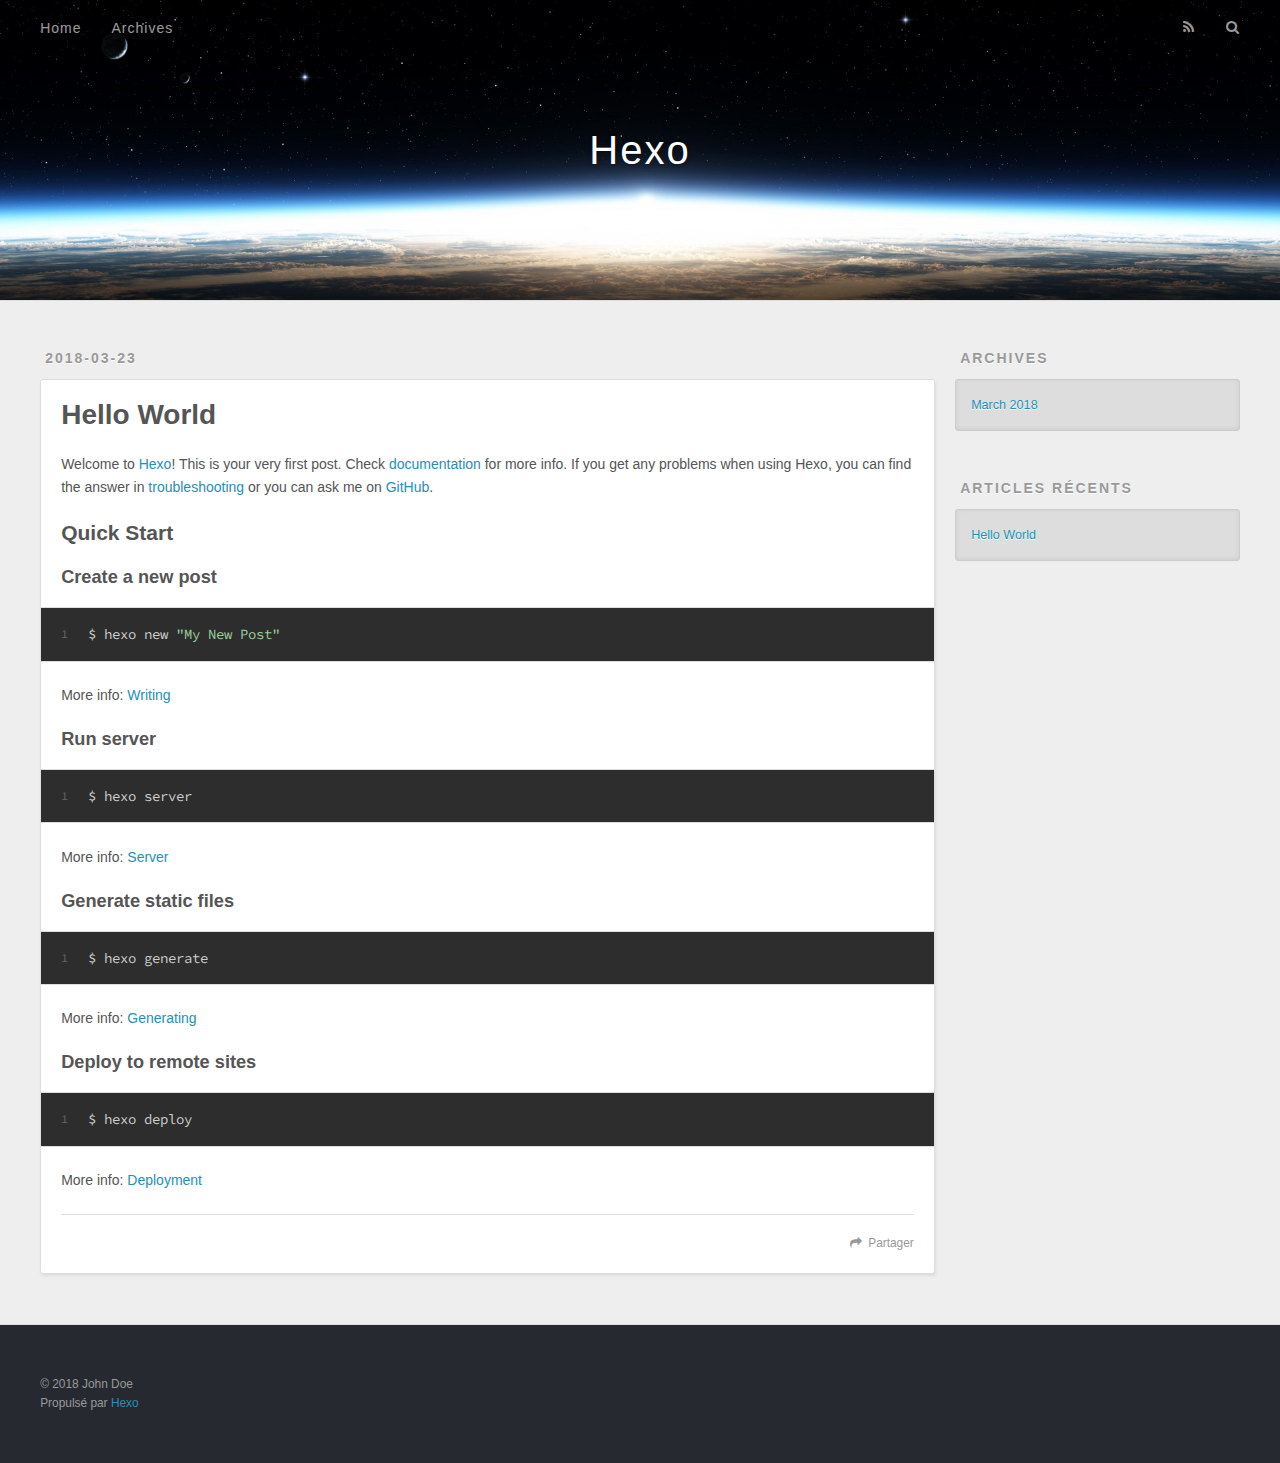
==== index.html @ bfdf72af "Site updated: 2018-03-23 16:12:33" ====
<!DOCTYPE html>
<html>
<head>
  <meta charset="utf-8">
  

  
  <title>Hexo</title>
  <meta name="viewport" content="width=device-width, initial-scale=1, maximum-scale=1">
  <meta property="og:type" content="website">
<meta property="og:title" content="Hexo">
<meta property="og:url" content="http://yoursite.com/index.html">
<meta property="og:site_name" content="Hexo">
<meta name="twitter:card" content="summary">
<meta name="twitter:title" content="Hexo">
  
    <link rel="alternate" href="/atom.xml" title="Hexo" type="application/atom+xml">
  
  
    <link rel="icon" href="/favicon.png">
  
  
    <link href="//fonts.googleapis.com/css?family=Source+Code+Pro" rel="stylesheet" type="text/css">
  
  <link rel="stylesheet" href="/css/style.css">
</head>

<body>
  <div id="container">
    <div id="wrap">
      <header id="header">
  <div id="banner"></div>
  <div id="header-outer" class="outer">
    <div id="header-title" class="inner">
      <h1 id="logo-wrap">
        <a href="/" id="logo">Hexo</a>
      </h1>
      
    </div>
    <div id="header-inner" class="inner">
      <nav id="main-nav">
        <a id="main-nav-toggle" class="nav-icon"></a>
        
          <a class="main-nav-link" href="/">Home</a>
        
          <a class="main-nav-link" href="/archives">Archives</a>
        
      </nav>
      <nav id="sub-nav">
        
          <a id="nav-rss-link" class="nav-icon" href="/atom.xml" title="Flux RSS"></a>
        
        <a id="nav-search-btn" class="nav-icon" title="Rechercher"></a>
      </nav>
      <div id="search-form-wrap">
        <form action="//google.com/search" method="get" accept-charset="UTF-8" class="search-form"><input type="search" name="q" class="search-form-input" placeholder="Search"><button type="submit" class="search-form-submit">&#xF002;</button><input type="hidden" name="sitesearch" value="http://yoursite.com"></form>
      </div>
    </div>
  </div>
</header>
      <div class="outer">
        <section id="main">
  
    <article id="post-hello-world" class="article article-type-post" itemscope itemprop="blogPost">
  <div class="article-meta">
    <a href="/2018/03/23/hello-world/" class="article-date">
  <time datetime="2018-03-23T07:49:27.634Z" itemprop="datePublished">2018-03-23</time>
</a>
    
  </div>
  <div class="article-inner">
    
    
      <header class="article-header">
        
  
    <h1 itemprop="name">
      <a class="article-title" href="/2018/03/23/hello-world/">Hello World</a>
    </h1>
  

      </header>
    
    <div class="article-entry" itemprop="articleBody">
      
        <p>Welcome to <a href="https://hexo.io/" target="_blank" rel="noopener">Hexo</a>! This is your very first post. Check <a href="https://hexo.io/docs/" target="_blank" rel="noopener">documentation</a> for more info. If you get any problems when using Hexo, you can find the answer in <a href="https://hexo.io/docs/troubleshooting.html" target="_blank" rel="noopener">troubleshooting</a> or you can ask me on <a href="https://github.com/hexojs/hexo/issues" target="_blank" rel="noopener">GitHub</a>.</p>
<h2 id="Quick-Start"><a href="#Quick-Start" class="headerlink" title="Quick Start"></a>Quick Start</h2><h3 id="Create-a-new-post"><a href="#Create-a-new-post" class="headerlink" title="Create a new post"></a>Create a new post</h3><figure class="highlight bash"><table><tr><td class="gutter"><pre><span class="line">1</span><br></pre></td><td class="code"><pre><span class="line">$ hexo new <span class="string">"My New Post"</span></span><br></pre></td></tr></table></figure>
<p>More info: <a href="https://hexo.io/docs/writing.html" target="_blank" rel="noopener">Writing</a></p>
<h3 id="Run-server"><a href="#Run-server" class="headerlink" title="Run server"></a>Run server</h3><figure class="highlight bash"><table><tr><td class="gutter"><pre><span class="line">1</span><br></pre></td><td class="code"><pre><span class="line">$ hexo server</span><br></pre></td></tr></table></figure>
<p>More info: <a href="https://hexo.io/docs/server.html" target="_blank" rel="noopener">Server</a></p>
<h3 id="Generate-static-files"><a href="#Generate-static-files" class="headerlink" title="Generate static files"></a>Generate static files</h3><figure class="highlight bash"><table><tr><td class="gutter"><pre><span class="line">1</span><br></pre></td><td class="code"><pre><span class="line">$ hexo generate</span><br></pre></td></tr></table></figure>
<p>More info: <a href="https://hexo.io/docs/generating.html" target="_blank" rel="noopener">Generating</a></p>
<h3 id="Deploy-to-remote-sites"><a href="#Deploy-to-remote-sites" class="headerlink" title="Deploy to remote sites"></a>Deploy to remote sites</h3><figure class="highlight bash"><table><tr><td class="gutter"><pre><span class="line">1</span><br></pre></td><td class="code"><pre><span class="line">$ hexo deploy</span><br></pre></td></tr></table></figure>
<p>More info: <a href="https://hexo.io/docs/deployment.html" target="_blank" rel="noopener">Deployment</a></p>

      
    </div>
    <footer class="article-footer">
      <a data-url="http://yoursite.com/2018/03/23/hello-world/" data-id="cjf3o3ygw00005y9beo8ri7rg" class="article-share-link">Partager</a>
      
      
    </footer>
  </div>
  
</article>


  


</section>
        
          <aside id="sidebar">
  
    

  
    

  
    
  
    
  <div class="widget-wrap">
    <h3 class="widget-title">Archives</h3>
    <div class="widget">
      <ul class="archive-list"><li class="archive-list-item"><a class="archive-list-link" href="/archives/2018/03/">March 2018</a></li></ul>
    </div>
  </div>


  
    
  <div class="widget-wrap">
    <h3 class="widget-title">Articles récents</h3>
    <div class="widget">
      <ul>
        
          <li>
            <a href="/2018/03/23/hello-world/">Hello World</a>
          </li>
        
      </ul>
    </div>
  </div>

  
</aside>
        
      </div>
      <footer id="footer">
  
  <div class="outer">
    <div id="footer-info" class="inner">
      &copy; 2018 John Doe<br>
      Propulsé par <a href="http://hexo.io/" target="_blank">Hexo</a>
    </div>
  </div>
</footer>
    </div>
    <nav id="mobile-nav">
  
    <a href="/" class="mobile-nav-link">Home</a>
  
    <a href="/archives" class="mobile-nav-link">Archives</a>
  
</nav>
    

<script src="//ajax.googleapis.com/ajax/libs/jquery/2.0.3/jquery.min.js"></script>


  <link rel="stylesheet" href="/fancybox/jquery.fancybox.css">
  <script src="/fancybox/jquery.fancybox.pack.js"></script>


<script src="/js/script.js"></script>



  </div>
</body>
</html>
---- css/style.css ----
body {
  width: 100%;
}
body:before,
body:after {
  content: "";
  display: table;
}
body:after {
  clear: both;
}
html,
body,
div,
span,
applet,
object,
iframe,
h1,
h2,
h3,
h4,
h5,
h6,
p,
blockquote,
pre,
a,
abbr,
acronym,
address,
big,
cite,
code,
del,
dfn,
em,
img,
ins,
kbd,
q,
s,
samp,
small,
strike,
strong,
sub,
sup,
tt,
var,
dl,
dt,
dd,
ol,
ul,
li,
fieldset,
form,
label,
legend,
table,
caption,
tbody,
tfoot,
thead,
tr,
th,
td {
  margin: 0;
  padding: 0;
  border: 0;
  outline: 0;
  font-weight: inherit;
  font-style: inherit;
  font-family: inherit;
  font-size: 100%;
  vertical-align: baseline;
}
body {
  line-height: 1;
  color: #000;
  background: #fff;
}
ol,
ul {
  list-style: none;
}
table {
  border-collapse: separate;
  border-spacing: 0;
  vertical-align: middle;
}
caption,
th,
td {
  text-align: left;
  font-weight: normal;
  vertical-align: middle;
}
a img {
  border: none;
}
input,
button {
  margin: 0;
  padding: 0;
}
input::-moz-focus-inner,
button::-moz-focus-inner {
  border: 0;
  padding: 0;
}
@font-face {
  font-family: FontAwesome;
  font-style: normal;
  font-weight: normal;
  src: url("fonts/fontawesome-webfont.eot?v=#4.0.3");
  src: url("fonts/fontawesome-webfont.eot?#iefix&v=#4.0.3") format("embedded-opentype"), url("fonts/fontawesome-webfont.woff?v=#4.0.3") format("woff"), url("fonts/fontawesome-webfont.ttf?v=#4.0.3") format("truetype"), url("fonts/fontawesome-webfont.svg#fontawesomeregular?v=#4.0.3") format("svg");
}
html,
body,
#container {
  height: 100%;
}
body {
  background: #eee;
  font: 14px -apple-system, BlinkMacSystemFont, "Segoe UI", "Roboto", "Oxygen", "Ubuntu", "Cantarell", "Fira Sans", "Droid Sans", "Helvetica Neue", sans-serif;
  -webkit-text-size-adjust: 100%;
}
.outer {
  max-width: 1220px;
  margin: 0 auto;
  padding: 0 20px;
}
.outer:before,
.outer:after {
  content: "";
  display: table;
}
.outer:after {
  clear: both;
}
.inner {
  display: inline;
  float: left;
  width: 98.33333333333333%;
  margin: 0 0.833333333333333%;
}
.left,
.alignleft {
  float: left;
}
.right,
.alignright {
  float: right;
}
.clear {
  clear: both;
}
#container {
  position: relative;
}
.mobile-nav-on {
  overflow: hidden;
}
#wrap {
  height: 100%;
  width: 100%;
  position: absolute;
  top: 0;
  left: 0;
  -webkit-transition: 0.2s ease-out;
  -moz-transition: 0.2s ease-out;
  -ms-transition: 0.2s ease-out;
  transition: 0.2s ease-out;
  z-index: 1;
  background: #eee;
}
.mobile-nav-on #wrap {
  left: 280px;
}
@media screen and (min-width: 768px) {
  #main {
    display: inline;
    float: left;
    width: 73.33333333333333%;
    margin: 0 0.833333333333333%;
  }
}
.article-date,
.article-category-link,
.archive-year,
.widget-title {
  text-decoration: none;
  text-transform: uppercase;
  letter-spacing: 2px;
  color: #999;
  margin-bottom: 1em;
  margin-left: 5px;
  line-height: 1em;
  text-shadow: 0 1px #fff;
  font-weight: bold;
}
.article-inner,
.archive-article-inner {
  background: #fff;
  -webkit-box-shadow: 1px 2px 3px #ddd;
  box-shadow: 1px 2px 3px #ddd;
  border: 1px solid #ddd;
  border-radius: 3px;
}
.article-entry h1,
.widget h1 {
  font-size: 2em;
}
.article-entry h2,
.widget h2 {
  font-size: 1.5em;
}
.article-entry h3,
.widget h3 {
  font-size: 1.3em;
}
.article-entry h4,
.widget h4 {
  font-size: 1.2em;
}
.article-entry h5,
.widget h5 {
  font-size: 1em;
}
.article-entry h6,
.widget h6 {
  font-size: 1em;
  color: #999;
}
.article-entry hr,
.widget hr {
  border: 1px dashed #ddd;
}
.article-entry strong,
.widget strong {
  font-weight: bold;
}
.article-entry em,
.widget em,
.article-entry cite,
.widget cite {
  font-style: italic;
}
.article-entry sup,
.widget sup,
.article-entry sub,
.widget sub {
  font-size: 0.75em;
  line-height: 0;
  position: relative;
  vertical-align: baseline;
}
.article-entry sup,
.widget sup {
  top: -0.5em;
}
.article-entry sub,
.widget sub {
  bottom: -0.2em;
}
.article-entry small,
.widget small {
  font-size: 0.85em;
}
.article-entry acronym,
.widget acronym,
.article-entry abbr,
.widget abbr {
  border-bottom: 1px dotted;
}
.article-entry ul,
.widget ul,
.article-entry ol,
.widget ol,
.article-entry dl,
.widget dl {
  margin: 0 20px;
  line-height: 1.6em;
}
.article-entry ul ul,
.widget ul ul,
.article-entry ol ul,
.widget ol ul,
.article-entry ul ol,
.widget ul ol,
.article-entry ol ol,
.widget ol ol {
  margin-top: 0;
  margin-bottom: 0;
}
.article-entry ul,
.widget ul {
  list-style: disc;
}
.article-entry ol,
.widget ol {
  list-style: decimal;
}
.article-entry dt,
.widget dt {
  font-weight: bold;
}
#header {
  height: 300px;
  position: relative;
  border-bottom: 1px solid #ddd;
}
#header:before,
#header:after {
  content: "";
  position: absolute;
  left: 0;
  right: 0;
  height: 40px;
}
#header:before {
  top: 0;
  background: -webkit-linear-gradient(rgba(0,0,0,0.2), transparent);
  background: -moz-linear-gradient(rgba(0,0,0,0.2), transparent);
  background: -ms-linear-gradient(rgba(0,0,0,0.2), transparent);
  background: linear-gradient(rgba(0,0,0,0.2), transparent);
}
#header:after {
  bottom: 0;
  background: -webkit-linear-gradient(transparent, rgba(0,0,0,0.2));
  background: -moz-linear-gradient(transparent, rgba(0,0,0,0.2));
  background: -ms-linear-gradient(transparent, rgba(0,0,0,0.2));
  background: linear-gradient(transparent, rgba(0,0,0,0.2));
}
#header-outer {
  height: 100%;
  position: relative;
}
#header-inner {
  position: relative;
  overflow: hidden;
}
#banner {
  position: absolute;
  top: 0;
  left: 0;
  width: 100%;
  height: 100%;
  background: url("images/banner.jpg") center #000;
  -webkit-background-size: cover;
  -moz-background-size: cover;
  background-size: cover;
  z-index: -1;
}
#header-title {
  text-align: center;
  height: 40px;
  position: absolute;
  top: 50%;
  left: 0;
  margin-top: -20px;
}
#logo,
#subtitle {
  text-decoration: none;
  color: #fff;
  font-weight: 300;
  text-shadow: 0 1px 4px rgba(0,0,0,0.3);
}
#logo {
  font-size: 40px;
  line-height: 40px;
  letter-spacing: 2px;
}
#subtitle {
  font-size: 16px;
  line-height: 16px;
  letter-spacing: 1px;
}
#subtitle-wrap {
  margin-top: 16px;
}
#main-nav {
  float: left;
  margin-left: -15px;
}
.nav-icon,
.main-nav-link {
  float: left;
  color: #fff;
  opacity: 0.6;
  text-decoration: none;
  text-shadow: 0 1px rgba(0,0,0,0.2);
  -webkit-transition: opacity 0.2s;
  -moz-transition: opacity 0.2s;
  -ms-transition: opacity 0.2s;
  transition: opacity 0.2s;
  display: block;
  padding: 20px 15px;
}
.nav-icon:hover,
.main-nav-link:hover {
  opacity: 1;
}
.nav-icon {
  font-family: FontAwesome;
  text-align: center;
  font-size: 14px;
  width: 14px;
  height: 14px;
  padding: 20px 15px;
  position: relative;
  cursor: pointer;
}
.main-nav-link {
  font-weight: 300;
  letter-spacing: 1px;
}
@media screen and (max-width: 479px) {
  .main-nav-link {
    display: none;
  }
}
#main-nav-toggle {
  display: none;
}
#main-nav-toggle:before {
  content: "\f0c9";
}
@media screen and (max-width: 479px) {
  #main-nav-toggle {
    display: block;
  }
}
#sub-nav {
  float: right;
  margin-right: -15px;
}
#nav-rss-link:before {
  content: "\f09e";
}
#nav-search-btn:before {
  content: "\f002";
}
#search-form-wrap {
  position: absolute;
  top: 15px;
  width: 150px;
  height: 30px;
  right: -150px;
  opacity: 0;
  -webkit-transition: 0.2s ease-out;
  -moz-transition: 0.2s ease-out;
  -ms-transition: 0.2s ease-out;
  transition: 0.2s ease-out;
}
#search-form-wrap.on {
  opacity: 1;
  right: 0;
}
@media screen and (max-width: 479px) {
  #search-form-wrap {
    width: 100%;
    right: -100%;
  }
}
.search-form {
  position: absolute;
  top: 0;
  left: 0;
  right: 0;
  background: #fff;
  padding: 5px 15px;
  border-radius: 15px;
  -webkit-box-shadow: 0 0 10px rgba(0,0,0,0.3);
  box-shadow: 0 0 10px rgba(0,0,0,0.3);
}
.search-form-input {
  border: none;
  background: none;
  color: #555;
  width: 100%;
  font: 13px -apple-system, BlinkMacSystemFont, "Segoe UI", "Roboto", "Oxygen", "Ubuntu", "Cantarell", "Fira Sans", "Droid Sans", "Helvetica Neue", sans-serif;
  outline: none;
}
.search-form-input::-webkit-search-results-decoration,
.search-form-input::-webkit-search-cancel-button {
  -webkit-appearance: none;
}
.search-form-submit {
  position: absolute;
  top: 50%;
  right: 10px;
  margin-top: -7px;
  font: 13px FontAwesome;
  border: none;
  background: none;
  color: #bbb;
  cursor: pointer;
}
.search-form-submit:hover,
.search-form-submit:focus {
  color: #777;
}
.article {
  margin: 50px 0;
}
.article-inner {
  overflow: hidden;
}
.article-meta:before,
.article-meta:after {
  content: "";
  display: table;
}
.article-meta:after {
  clear: both;
}
.article-date {
  float: left;
}
.article-category {
  float: left;
  line-height: 1em;
  color: #ccc;
  text-shadow: 0 1px #fff;
  margin-left: 8px;
}
.article-category:before {
  content: "\2022";
}
.article-category-link {
  margin: 0 12px 1em;
}
.article-header {
  padding: 20px 20px 0;
}
.article-title {
  text-decoration: none;
  font-size: 2em;
  font-weight: bold;
  color: #555;
  line-height: 1.1em;
  -webkit-transition: color 0.2s;
  -moz-transition: color 0.2s;
  -ms-transition: color 0.2s;
  transition: color 0.2s;
}
a.article-title:hover {
  color: #258fb8;
}
.article-entry {
  color: #555;
  padding: 0 20px;
}
.article-entry:before,
.article-entry:after {
  content: "";
  display: table;
}
.article-entry:after {
  clear: both;
}
.article-entry p,
.article-entry table {
  line-height: 1.6em;
  margin: 1.6em 0;
}
.article-entry h1,
.article-entry h2,
.article-entry h3,
.article-entry h4,
.article-entry h5,
.article-entry h6 {
  font-weight: bold;
}
.article-entry h1,
.article-entry h2,
.article-entry h3,
.article-entry h4,
.article-entry h5,
.article-entry h6 {
  line-height: 1.1em;
  margin: 1.1em 0;
}
.article-entry a {
  color: #258fb8;
  text-decoration: none;
}
.article-entry a:hover {
  text-decoration: underline;
}
.article-entry ul,
.article-entry ol,
.article-entry dl {
  margin-top: 1.6em;
  margin-bottom: 1.6em;
}
.article-entry img,
.article-entry video {
  max-width: 100%;
  height: auto;
  display: block;
  margin: auto;
}
.article-entry iframe {
  border: none;
}
.article-entry table {
  width: 100%;
  border-collapse: collapse;
  border-spacing: 0;
}
.article-entry th {
  font-weight: bold;
  border-bottom: 3px solid #ddd;
  padding-bottom: 0.5em;
}
.article-entry td {
  border-bottom: 1px solid #ddd;
  padding: 10px 0;
}
.article-entry blockquote {
  font-family: Georgia, "Times New Roman", serif;
  font-size: 1.4em;
  margin: 1.6em 20px;
  text-align: center;
}
.article-entry blockquote footer {
  font-size: 14px;
  margin: 1.6em 0;
  font-family: -apple-system, BlinkMacSystemFont, "Segoe UI", "Roboto", "Oxygen", "Ubuntu", "Cantarell", "Fira Sans", "Droid Sans", "Helvetica Neue", sans-serif;
}
.article-entry blockquote footer cite:before {
  content: "—";
  padding: 0 0.5em;
}
.article-entry .pullquote {
  text-align: left;
  width: 45%;
  margin: 0;
}
.article-entry .pullquote.left {
  margin-left: 0.5em;
  margin-right: 1em;
}
.article-entry .pullquote.right {
  margin-right: 0.5em;
  margin-left: 1em;
}
.article-entry .caption {
  color: #999;
  display: block;
  font-size: 0.9em;
  margin-top: 0.5em;
  position: relative;
  text-align: center;
}
.article-entry .video-container {
  position: relative;
  padding-top: 56.25%;
  height: 0;
  overflow: hidden;
}
.article-entry .video-container iframe,
.article-entry .video-container object,
.article-entry .video-container embed {
  position: absolute;
  top: 0;
  left: 0;
  width: 100%;
  height: 100%;
  margin-top: 0;
}
.article-more-link a {
  display: inline-block;
  line-height: 1em;
  padding: 6px 15px;
  border-radius: 15px;
  background: #eee;
  color: #999;
  text-shadow: 0 1px #fff;
  text-decoration: none;
}
.article-more-link a:hover {
  background: #258fb8;
  color: #fff;
  text-decoration: none;
  text-shadow: 0 1px #1e7293;
}
.article-footer {
  font-size: 0.85em;
  line-height: 1.6em;
  border-top: 1px solid #ddd;
  padding-top: 1.6em;
  margin: 0 20px 20px;
}
.article-footer:before,
.article-footer:after {
  content: "";
  display: table;
}
.article-footer:after {
  clear: both;
}
.article-footer a {
  color: #999;
  text-decoration: none;
}
.article-footer a:hover {
  color: #555;
}
.article-tag-list-item {
  float: left;
  margin-right: 10px;
}
.article-tag-list-link:before {
  content: "#";
}
.article-comment-link {
  float: right;
}
.article-comment-link:before {
  content: "\f075";
  font-family: FontAwesome;
  padding-right: 8px;
}
.article-share-link {
  cursor: pointer;
  float: right;
  margin-left: 20px;
}
.article-share-link:before {
  content: "\f064";
  font-family: FontAwesome;
  padding-right: 6px;
}
#article-nav {
  position: relative;
}
#article-nav:before,
#article-nav:after {
  content: "";
  display: table;
}
#article-nav:after {
  clear: both;
}
@media screen and (min-width: 768px) {
  #article-nav {
    margin: 50px 0;
  }
  #article-nav:before {
    width: 8px;
    height: 8px;
    position: absolute;
    top: 50%;
    left: 50%;
    margin-top: -4px;
    margin-left: -4px;
    content: "";
    border-radius: 50%;
    background: #ddd;
    -webkit-box-shadow: 0 1px 2px #fff;
    box-shadow: 0 1px 2px #fff;
  }
}
.article-nav-link-wrap {
  text-decoration: none;
  text-shadow: 0 1px #fff;
  color: #999;
  -webkit-box-sizing: border-box;
  -moz-box-sizing: border-box;
  box-sizing: border-box;
  margin-top: 50px;
  text-align: center;
  display: block;
}
.article-nav-link-wrap:hover {
  color: #555;
}
@media screen and (min-width: 768px) {
  .article-nav-link-wrap {
    width: 50%;
    margin-top: 0;
  }
}
@media screen and (min-width: 768px) {
  #article-nav-newer {
    float: left;
    text-align: right;
    padding-right: 20px;
  }
}
@media screen and (min-width: 768px) {
  #article-nav-older {
    float: right;
    text-align: left;
    padding-left: 20px;
  }
}
.article-nav-caption {
  text-transform: uppercase;
  letter-spacing: 2px;
  color: #ddd;
  line-height: 1em;
  font-weight: bold;
}
#article-nav-newer .article-nav-caption {
  margin-right: -2px;
}
.article-nav-title {
  font-size: 0.85em;
  line-height: 1.6em;
  margin-top: 0.5em;
}
.article-share-box {
  position: absolute;
  display: none;
  background: #fff;
  -webkit-box-shadow: 1px 2px 10px rgba(0,0,0,0.2);
  box-shadow: 1px 2px 10px rgba(0,0,0,0.2);
  border-radius: 3px;
  margin-left: -145px;
  overflow: hidden;
  z-index: 1;
}
.article-share-box.on {
  display: block;
}
.article-share-input {
  width: 100%;
  background: none;
  -webkit-box-sizing: border-box;
  -moz-box-sizing: border-box;
  box-sizing: border-box;
  font: 14px -apple-system, BlinkMacSystemFont, "Segoe UI", "Roboto", "Oxygen", "Ubuntu", "Cantarell", "Fira Sans", "Droid Sans", "Helvetica Neue", sans-serif;
  padding: 0 15px;
  color: #555;
  outline: none;
  border: 1px solid #ddd;
  border-radius: 3px 3px 0 0;
  height: 36px;
  line-height: 36px;
}
.article-share-links {
  background: #eee;
}
.article-share-links:before,
.article-share-links:after {
  content: "";
  display: table;
}
.article-share-links:after {
  clear: both;
}
.article-share-twitter,
.article-share-facebook,
.article-share-pinterest,
.article-share-google {
  width: 50px;
  height: 36px;
  display: block;
  float: left;
  position: relative;
  color: #999;
  text-shadow: 0 1px #fff;
}
.article-share-twitter:before,
.article-share-facebook:before,
.article-share-pinterest:before,
.article-share-google:before {
  font-size: 20px;
  font-family: FontAwesome;
  width: 20px;
  height: 20px;
  position: absolute;
  top: 50%;
  left: 50%;
  margin-top: -10px;
  margin-left: -10px;
  text-align: center;
}
.article-share-twitter:hover,
.article-share-facebook:hover,
.article-share-pinterest:hover,
.article-share-google:hover {
  color: #fff;
}
.article-share-twitter:before {
  content: "\f099";
}
.article-share-twitter:hover {
  background: #00aced;
  text-shadow: 0 1px #008abe;
}
.article-share-facebook:before {
  content: "\f09a";
}
.article-share-facebook:hover {
  background: #3b5998;
  text-shadow: 0 1px #2f477a;
}
.article-share-pinterest:before {
  content: "\f0d2";
}
.article-share-pinterest:hover {
  background: #cb2027;
  text-shadow: 0 1px #a21a1f;
}
.article-share-google:before {
  content: "\f0d5";
}
.article-share-google:hover {
  background: #dd4b39;
  text-shadow: 0 1px #be3221;
}
.article-gallery {
  background: #000;
  position: relative;
}
.article-gallery-photos {
  position: relative;
  overflow: hidden;
}
.article-gallery-img {
  display: none;
  max-width: 100%;
}
.article-gallery-img:first-child {
  display: block;
}
.article-gallery-img.loaded {
  position: absolute;
  display: block;
}
.article-gallery-img img {
  display: block;
  max-width: 100%;
  margin: 0 auto;
}
#comments {
  background: #fff;
  -webkit-box-shadow: 1px 2px 3px #ddd;
  box-shadow: 1px 2px 3px #ddd;
  padding: 20px;
  border: 1px solid #ddd;
  border-radius: 3px;
  margin: 50px 0;
}
#comments a {
  color: #258fb8;
}
.archives-wrap {
  margin: 50px 0;
}
.archives:before,
.archives:after {
  content: "";
  display: table;
}
.archives:after {
  clear: both;
}
.archive-year-wrap {
  margin-bottom: 1em;
}
.archives {
  -webkit-column-gap: 10px;
  -moz-column-gap: 10px;
  column-gap: 10px;
}
@media screen and (min-width: 480px) and (max-width: 767px) {
  .archives {
    -webkit-column-count: 2;
    -moz-column-count: 2;
    column-count: 2;
  }
}
@media screen and (min-width: 768px) {
  .archives {
    -webkit-column-count: 3;
    -moz-column-count: 3;
    column-count: 3;
  }
}
.archive-article {
  -webkit-column-break-inside: avoid;
  page-break-inside: avoid;
  overflow: hidden;
  break-inside: avoid-column;
}
.archive-article-inner {
  padding: 10px;
  margin-bottom: 15px;
}
.archive-article-title {
  text-decoration: none;
  font-weight: bold;
  color: #555;
  -webkit-transition: color 0.2s;
  -moz-transition: color 0.2s;
  -ms-transition: color 0.2s;
  transition: color 0.2s;
  line-height: 1.6em;
}
.archive-article-title:hover {
  color: #258fb8;
}
.archive-article-footer {
  margin-top: 1em;
}
.archive-article-date {
  color: #999;
  text-decoration: none;
  font-size: 0.85em;
  line-height: 1em;
  margin-bottom: 0.5em;
  display: block;
}
#page-nav {
  margin: 50px auto;
  background: #fff;
  -webkit-box-shadow: 1px 2px 3px #ddd;
  box-shadow: 1px 2px 3px #ddd;
  border: 1px solid #ddd;
  border-radius: 3px;
  text-align: center;
  color: #999;
  overflow: hidden;
}
#page-nav:before,
#page-nav:after {
  content: "";
  display: table;
}
#page-nav:after {
  clear: both;
}
#page-nav a,
#page-nav span {
  padding: 10px 20px;
  line-height: 1;
  height: 2ex;
}
#page-nav a {
  color: #999;
  text-decoration: none;
}
#page-nav a:hover {
  background: #999;
  color: #fff;
}
#page-nav .prev {
  float: left;
}
#page-nav .next {
  float: right;
}
#page-nav .page-number {
  display: inline-block;
}
@media screen and (max-width: 479px) {
  #page-nav .page-number {
    display: none;
  }
}
#page-nav .current {
  color: #555;
  font-weight: bold;
}
#page-nav .space {
  color: #ddd;
}
#footer {
  background: #262a30;
  padding: 50px 0;
  border-top: 1px solid #ddd;
  color: #999;
}
#footer a {
  color: #258fb8;
  text-decoration: none;
}
#footer a:hover {
  text-decoration: underline;
}
#footer-info {
  line-height: 1.6em;
  font-size: 0.85em;
}
.article-entry pre,
.article-entry .highlight {
  background: #2d2d2d;
  margin: 0 -20px;
  padding: 15px 20px;
  border-style: solid;
  border-color: #ddd;
  border-width: 1px 0;
  overflow: auto;
  color: #ccc;
  line-height: 22.400000000000002px;
}
.article-entry .highlight .gutter pre,
.article-entry .gist .gist-file .gist-data .line-numbers {
  color: #666;
  font-size: 0.85em;
}
.article-entry pre,
.article-entry code {
  font-family: "Source Code Pro", Consolas, Monaco, Menlo, Consolas, monospace;
}
.article-entry code {
  background: #eee;
  text-shadow: 0 1px #fff;
  padding: 0 0.3em;
}
.article-entry pre code {
  background: none;
  text-shadow: none;
  padding: 0;
}
.article-entry .highlight pre {
  border: none;
  margin: 0;
  padding: 0;
}
.article-entry .highlight table {
  margin: 0;
  width: auto;
}
.article-entry .highlight td {
  border: none;
  padding: 0;
}
.article-entry .highlight figcaption {
  font-size: 0.85em;
  color: #999;
  line-height: 1em;
  margin-bottom: 1em;
}
.article-entry .highlight figcaption:before,
.article-entry .highlight figcaption:after {
  content: "";
  display: table;
}
.article-entry .highlight figcaption:after {
  clear: both;
}
.article-entry .highlight figcaption a {
  float: right;
}
.article-entry .highlight .gutter pre {
  text-align: right;
  padding-right: 20px;
}
.article-entry .highlight .line {
  height: 22.400000000000002px;
}
.article-entry .highlight .line.marked {
  background: #515151;
}
.article-entry .gist {
  margin: 0 -20px;
  border-style: solid;
  border-color: #ddd;
  border-width: 1px 0;
  background: #2d2d2d;
  padding: 15px 20px 15px 0;
}
.article-entry .gist .gist-file {
  border: none;
  font-family: "Source Code Pro", Consolas, Monaco, Menlo, Consolas, monospace;
  margin: 0;
}
.article-entry .gist .gist-file .gist-data {
  background: none;
  border: none;
}
.article-entry .gist .gist-file .gist-data .line-numbers {
  background: none;
  border: none;
  padding: 0 20px 0 0;
}
.article-entry .gist .gist-file .gist-data .line-data {
  padding: 0 !important;
}
.article-entry .gist .gist-file .highlight {
  margin: 0;
  padding: 0;
  border: none;
}
.article-entry .gist .gist-file .gist-meta {
  background: #2d2d2d;
  color: #999;
  font: 0.85em -apple-system, BlinkMacSystemFont, "Segoe UI", "Roboto", "Oxygen", "Ubuntu", "Cantarell", "Fira Sans", "Droid Sans", "Helvetica Neue", sans-serif;
  text-shadow: 0 0;
  padding: 0;
  margin-top: 1em;
  margin-left: 20px;
}
.article-entry .gist .gist-file .gist-meta a {
  color: #258fb8;
  font-weight: normal;
}
.article-entry .gist .gist-file .gist-meta a:hover {
  text-decoration: underline;
}
pre .comment,
pre .title {
  color: #999;
}
pre .variable,
pre .attribute,
pre .tag,
pre .regexp,
pre .ruby .constant,
pre .xml .tag .title,
pre .xml .pi,
pre .xml .doctype,
pre .html .doctype,
pre .css .id,
pre .css .class,
pre .css .pseudo {
  color: #f2777a;
}
pre .number,
pre .preprocessor,
pre .built_in,
pre .literal,
pre .params,
pre .constant {
  color: #f99157;
}
pre .class,
pre .ruby .class .title,
pre .css .rules .attribute {
  color: #9c9;
}
pre .string,
pre .value,
pre .inheritance,
pre .header,
pre .ruby .symbol,
pre .xml .cdata {
  color: #9c9;
}
pre .css .hexcolor {
  color: #6cc;
}
pre .function,
pre .python .decorator,
pre .python .title,
pre .ruby .function .title,
pre .ruby .title .keyword,
pre .perl .sub,
pre .javascript .title,
pre .coffeescript .title {
  color: #69c;
}
pre .keyword,
pre .javascript .function {
  color: #c9c;
}
@media screen and (max-width: 479px) {
  #mobile-nav {
    position: absolute;
    top: 0;
    left: 0;
    width: 280px;
    height: 100%;
    background: #191919;
    border-right: 1px solid #fff;
  }
}
@media screen and (max-width: 479px) {
  .mobile-nav-link {
    display: block;
    color: #999;
    text-decoration: none;
    padding: 15px 20px;
    font-weight: bold;
  }
  .mobile-nav-link:hover {
    color: #fff;
  }
}
@media screen and (min-width: 768px) {
  #sidebar {
    display: inline;
    float: left;
    width: 23.333333333333332%;
    margin: 0 0.833333333333333%;
  }
}
.widget-wrap {
  margin: 50px 0;
}
.widget {
  color: #777;
  text-shadow: 0 1px #fff;
  background: #ddd;
  -webkit-box-shadow: 0 -1px 4px #ccc inset;
  box-shadow: 0 -1px 4px #ccc inset;
  border: 1px solid #ccc;
  padding: 15px;
  border-radius: 3px;
}
.widget a {
  color: #258fb8;
  text-decoration: none;
}
.widget a:hover {
  text-decoration: underline;
}
.widget ul ul,
.widget ol ul,
.widget dl ul,
.widget ul ol,
.widget ol ol,
.widget dl ol,
.widget ul dl,
.widget ol dl,
.widget dl dl {
  margin-left: 15px;
  list-style: disc;
}
.widget {
  line-height: 1.6em;
  word-wrap: break-word;
  font-size: 0.9em;
}
.widget ul,
.widget ol {
  list-style: none;
  margin: 0;
}
.widget ul ul,
.widget ol ul,
.widget ul ol,
.widget ol ol {
  margin: 0 20px;
}
.widget ul ul,
.widget ol ul {
  list-style: disc;
}
.widget ul ol,
.widget ol ol {
  list-style: decimal;
}
.category-list-count,
.tag-list-count,
.archive-list-count {
  padding-left: 5px;
  color: #999;
  font-size: 0.85em;
}
.category-list-count:before,
.tag-list-count:before,
.archive-list-count:before {
  content: "(";
}
.category-list-count:after,
.tag-list-count:after,
.archive-list-count:after {
  content: ")";
}
.tagcloud a {
  margin-right: 5px;
  display: inline-block;
}
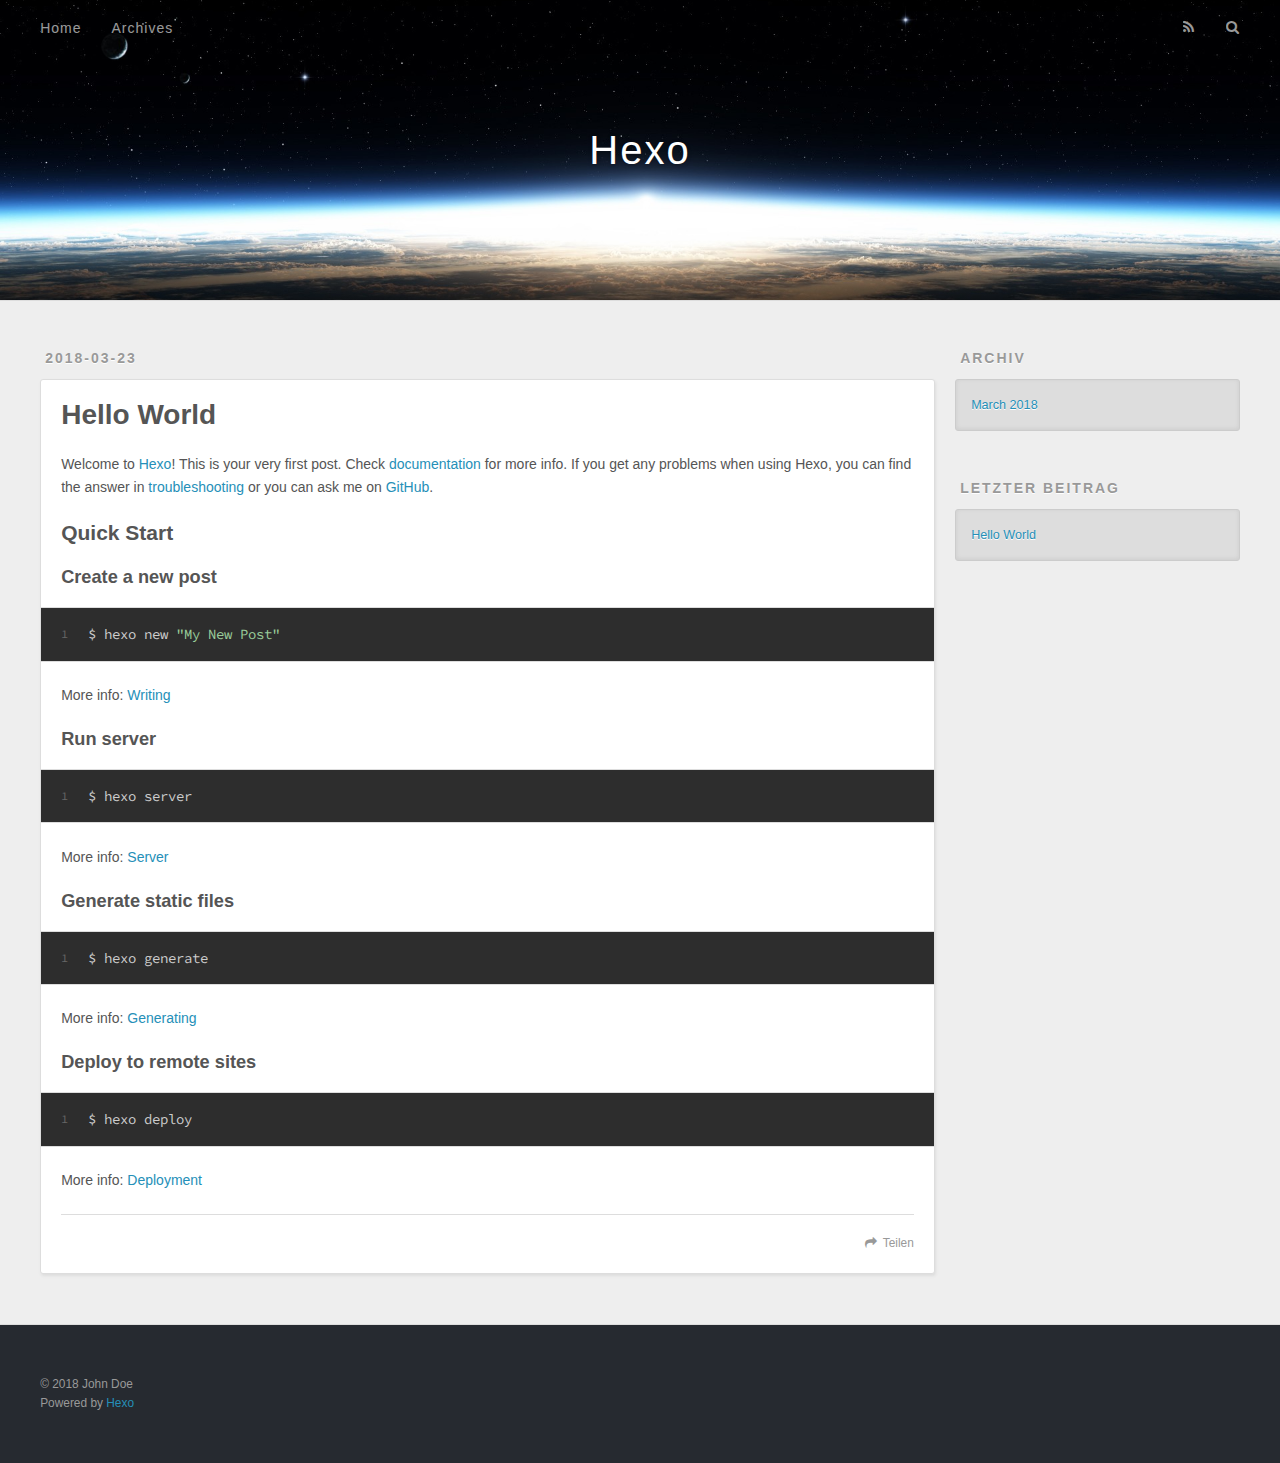
==== commit 77b0d5b9: "Site updated: 2018-03-23 16:25:59" ====
--- a/index.html
+++ b/index.html
@@ -48,9 +48,9 @@
       </nav>
       <nav id="sub-nav">
         
-          <a id="nav-rss-link" class="nav-icon" href="/atom.xml" title="Flux RSS"></a>
+          <a id="nav-rss-link" class="nav-icon" href="/atom.xml" title="RSS Feed"></a>
         
-        <a id="nav-search-btn" class="nav-icon" title="Rechercher"></a>
+        <a id="nav-search-btn" class="nav-icon" title="Suche"></a>
       </nav>
       <div id="search-form-wrap">
         <form action="//google.com/search" method="get" accept-charset="UTF-8" class="search-form"><input type="search" name="q" class="search-form-input" placeholder="Search"><button type="submit" class="search-form-submit">&#xF002;</button><input type="hidden" name="sitesearch" value="http://yoursite.com"></form>
@@ -96,7 +96,7 @@
       
     </div>
     <footer class="article-footer">
-      <a data-url="http://yoursite.com/2018/03/23/hello-world/" data-id="cjf3o3ygw00005y9beo8ri7rg" class="article-share-link">Partager</a>
+      <a data-url="http://yoursite.com/2018/03/23/hello-world/" data-id="cjf3ol89u0000b89bwp1ywyqs" class="article-share-link">Teilen</a>
       
       
     </footer>
@@ -122,7 +122,7 @@
   
     
   <div class="widget-wrap">
-    <h3 class="widget-title">Archives</h3>
+    <h3 class="widget-title">Archiv</h3>
     <div class="widget">
       <ul class="archive-list"><li class="archive-list-item"><a class="archive-list-link" href="/archives/2018/03/">March 2018</a></li></ul>
     </div>
@@ -132,7 +132,7 @@
   
     
   <div class="widget-wrap">
-    <h3 class="widget-title">Articles récents</h3>
+    <h3 class="widget-title">letzter Beitrag</h3>
     <div class="widget">
       <ul>
         
@@ -153,7 +153,7 @@
   <div class="outer">
     <div id="footer-info" class="inner">
       &copy; 2018 John Doe<br>
-      Propulsé par <a href="http://hexo.io/" target="_blank">Hexo</a>
+      Powered by <a href="http://hexo.io/" target="_blank">Hexo</a>
     </div>
   </div>
 </footer>
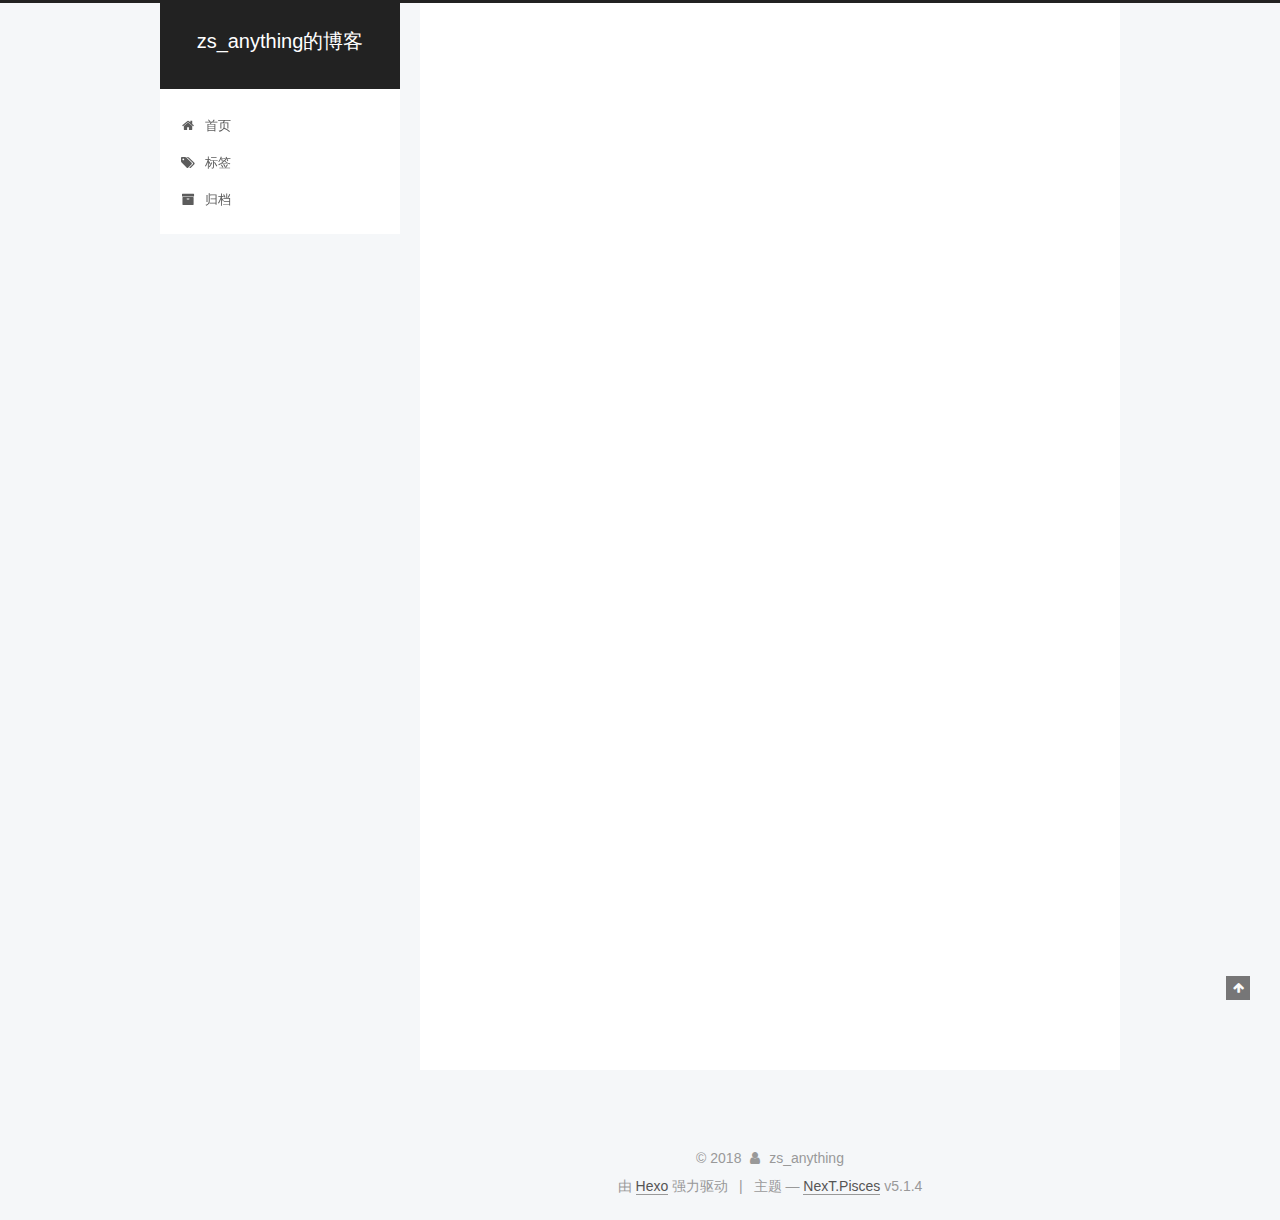
==== commit a3aff60c: "Site updated: 2018-03-23 17:16:15" ====
--- a/index.html
+++ b/index.html
@@ -1,89 +1,319 @@
 <!DOCTYPE html>
-<html>
+
+
+
+  
+
+
+<html class="theme-next pisces use-motion" lang="zh-Hans">
 <head>
-  <meta charset="utf-8">
-  
-
-  
-  <title>Hexo</title>
-  <meta name="viewport" content="width=device-width, initial-scale=1, maximum-scale=1">
-  <meta property="og:type" content="website">
-<meta property="og:title" content="Hexo">
+  <meta charset="UTF-8"/>
+<meta http-equiv="X-UA-Compatible" content="IE=edge" />
+<meta name="viewport" content="width=device-width, initial-scale=1, maximum-scale=1"/>
+<meta name="theme-color" content="#222">
+
+
+
+
+
+
+
+
+
+<meta http-equiv="Cache-Control" content="no-transform" />
+<meta http-equiv="Cache-Control" content="no-siteapp" />
+
+
+
+
+
+
+
+
+
+
+
+
+
+
+
+
+  
+  
+  <link href="/lib/fancybox/source/jquery.fancybox.css?v=2.1.5" rel="stylesheet" type="text/css" />
+
+
+
+
+
+
+
+<link href="/lib/font-awesome/css/font-awesome.min.css?v=4.6.2" rel="stylesheet" type="text/css" />
+
+<link href="/css/main.css?v=5.1.4" rel="stylesheet" type="text/css" />
+
+
+  <link rel="apple-touch-icon" sizes="180x180" href="/images/apple-touch-icon-next.png?v=5.1.4">
+
+
+  <link rel="icon" type="image/png" sizes="32x32" href="/images/favicon-32x32-next.png?v=5.1.4">
+
+
+  <link rel="icon" type="image/png" sizes="16x16" href="/images/favicon-16x16-next.png?v=5.1.4">
+
+
+  <link rel="mask-icon" href="/images/logo.svg?v=5.1.4" color="#222">
+
+
+
+
+
+  <meta name="keywords" content="Hexo, NexT" />
+
+
+
+
+
+
+
+
+
+
+<meta name="description" content="不会做饭的程序猿不是个好厨子">
+<meta property="og:type" content="website">
+<meta property="og:title" content="zs_anything的博客">
 <meta property="og:url" content="http://yoursite.com/index.html">
-<meta property="og:site_name" content="Hexo">
+<meta property="og:site_name" content="zs_anything的博客">
+<meta property="og:description" content="不会做饭的程序猿不是个好厨子">
+<meta property="og:locale" content="zh-Hans">
 <meta name="twitter:card" content="summary">
-<meta name="twitter:title" content="Hexo">
-  
-    <link rel="alternate" href="/atom.xml" title="Hexo" type="application/atom+xml">
-  
-  
-    <link rel="icon" href="/favicon.png">
-  
-  
-    <link href="//fonts.googleapis.com/css?family=Source+Code+Pro" rel="stylesheet" type="text/css">
-  
-  <link rel="stylesheet" href="/css/style.css">
+<meta name="twitter:title" content="zs_anything的博客">
+<meta name="twitter:description" content="不会做饭的程序猿不是个好厨子">
+
+
+
+<script type="text/javascript" id="hexo.configurations">
+  var NexT = window.NexT || {};
+  var CONFIG = {
+    root: '/',
+    scheme: 'Pisces',
+    version: '5.1.4',
+    sidebar: {"position":"left","display":"post","offset":12,"b2t":false,"scrollpercent":false,"onmobile":false},
+    fancybox: true,
+    tabs: true,
+    motion: {"enable":true,"async":false,"transition":{"post_block":"fadeIn","post_header":"slideDownIn","post_body":"slideDownIn","coll_header":"slideLeftIn","sidebar":"slideUpIn"}},
+    duoshuo: {
+      userId: '0',
+      author: '博主'
+    },
+    algolia: {
+      applicationID: '',
+      apiKey: '',
+      indexName: '',
+      hits: {"per_page":10},
+      labels: {"input_placeholder":"Search for Posts","hits_empty":"We didn't find any results for the search: ${query}","hits_stats":"${hits} results found in ${time} ms"}
+    }
+  };
+</script>
+
+
+
+  <link rel="canonical" href="http://yoursite.com/"/>
+
+
+
+
+
+  <title>zs_anything的博客</title>
+  
+
+
+
+
+
+
+
+
 </head>
 
-<body>
-  <div id="container">
-    <div id="wrap">
-      <header id="header">
-  <div id="banner"></div>
-  <div id="header-outer" class="outer">
-    <div id="header-title" class="inner">
-      <h1 id="logo-wrap">
-        <a href="/" id="logo">Hexo</a>
-      </h1>
-      
+<body itemscope itemtype="http://schema.org/WebPage" lang="zh-Hans">
+
+  
+  
+    
+  
+
+  <div class="container sidebar-position-left 
+  page-home">
+    <div class="headband"></div>
+
+    <header id="header" class="header" itemscope itemtype="http://schema.org/WPHeader">
+      <div class="header-inner"><div class="site-brand-wrapper">
+  <div class="site-meta ">
+    
+
+    <div class="custom-logo-site-title">
+      <a href="/"  class="brand" rel="start">
+        <span class="logo-line-before"><i></i></span>
+        <span class="site-title">zs_anything的博客</span>
+        <span class="logo-line-after"><i></i></span>
+      </a>
     </div>
-    <div id="header-inner" class="inner">
-      <nav id="main-nav">
-        <a id="main-nav-toggle" class="nav-icon"></a>
-        
-          <a class="main-nav-link" href="/">Home</a>
-        
-          <a class="main-nav-link" href="/archives">Archives</a>
-        
-      </nav>
-      <nav id="sub-nav">
-        
-          <a id="nav-rss-link" class="nav-icon" href="/atom.xml" title="RSS Feed"></a>
-        
-        <a id="nav-search-btn" class="nav-icon" title="Suche"></a>
-      </nav>
-      <div id="search-form-wrap">
-        <form action="//google.com/search" method="get" accept-charset="UTF-8" class="search-form"><input type="search" name="q" class="search-form-input" placeholder="Search"><button type="submit" class="search-form-submit">&#xF002;</button><input type="hidden" name="sitesearch" value="http://yoursite.com"></form>
-      </div>
-    </div>
+      
+        <p class="site-subtitle"></p>
+      
   </div>
-</header>
-      <div class="outer">
-        <section id="main">
-  
-    <article id="post-hello-world" class="article article-type-post" itemscope itemprop="blogPost">
-  <div class="article-meta">
-    <a href="/2018/03/23/hello-world/" class="article-date">
-  <time datetime="2018-03-23T07:49:27.634Z" itemprop="datePublished">2018-03-23</time>
-</a>
-    
+
+  <div class="site-nav-toggle">
+    <button>
+      <span class="btn-bar"></span>
+      <span class="btn-bar"></span>
+      <span class="btn-bar"></span>
+    </button>
   </div>
-  <div class="article-inner">
-    
-    
-      <header class="article-header">
-        
-  
-    <h1 itemprop="name">
-      <a class="article-title" href="/2018/03/23/hello-world/">Hello World</a>
-    </h1>
-  
-
+</div>
+
+<nav class="site-nav">
+  
+
+  
+    <ul id="menu" class="menu">
+      
+        
+        <li class="menu-item menu-item-home">
+          <a href="/" rel="section">
+            
+              <i class="menu-item-icon fa fa-fw fa-home"></i> <br />
+            
+            首页
+          </a>
+        </li>
+      
+        
+        <li class="menu-item menu-item-tags">
+          <a href="/tags/" rel="section">
+            
+              <i class="menu-item-icon fa fa-fw fa-tags"></i> <br />
+            
+            标签
+          </a>
+        </li>
+      
+        
+        <li class="menu-item menu-item-archives">
+          <a href="/archives/" rel="section">
+            
+              <i class="menu-item-icon fa fa-fw fa-archive"></i> <br />
+            
+            归档
+          </a>
+        </li>
+      
+
+      
+    </ul>
+  
+
+  
+</nav>
+
+
+
+ </div>
+    </header>
+
+    <main id="main" class="main">
+      <div class="main-inner">
+        <div class="content-wrap">
+          <div id="content" class="content">
+            
+  <section id="posts" class="posts-expand">
+    
+      
+
+  
+
+  
+  
+  
+
+  <article class="post post-type-normal" itemscope itemtype="http://schema.org/Article">
+  
+  
+  
+  <div class="post-block">
+    <link itemprop="mainEntityOfPage" href="http://yoursite.com/2018/03/23/hello-world/">
+
+    <span hidden itemprop="author" itemscope itemtype="http://schema.org/Person">
+      <meta itemprop="name" content="zs_anything">
+      <meta itemprop="description" content="">
+      <meta itemprop="image" content="/uploads/avatar.png">
+    </span>
+
+    <span hidden itemprop="publisher" itemscope itemtype="http://schema.org/Organization">
+      <meta itemprop="name" content="zs_anything的博客">
+    </span>
+
+    
+      <header class="post-header">
+
+        
+        
+          <h1 class="post-title" itemprop="name headline">
+                
+                <a class="post-title-link" href="/2018/03/23/hello-world/" itemprop="url">Hello World</a></h1>
+        
+
+        <div class="post-meta">
+          <span class="post-time">
+            
+              <span class="post-meta-item-icon">
+                <i class="fa fa-calendar-o"></i>
+              </span>
+              
+                <span class="post-meta-item-text">发表于</span>
+              
+              <time title="创建于" itemprop="dateCreated datePublished" datetime="2018-03-23T15:49:27+08:00">
+                2018-03-23
+              </time>
+            
+
+            
+
+            
+          </span>
+
+          
+
+          
+            
+          
+
+          
+          
+
+          
+
+          
+
+          
+
+        </div>
       </header>
     
-    <div class="article-entry" itemprop="articleBody">
-      
-        <p>Welcome to <a href="https://hexo.io/" target="_blank" rel="noopener">Hexo</a>! This is your very first post. Check <a href="https://hexo.io/docs/" target="_blank" rel="noopener">documentation</a> for more info. If you get any problems when using Hexo, you can find the answer in <a href="https://hexo.io/docs/troubleshooting.html" target="_blank" rel="noopener">troubleshooting</a> or you can ask me on <a href="https://github.com/hexojs/hexo/issues" target="_blank" rel="noopener">GitHub</a>.</p>
+
+    
+    
+    
+    <div class="post-body" itemprop="articleBody">
+
+      
+      
+
+      
+        
+          
+            <p>Welcome to <a href="https://hexo.io/" target="_blank" rel="noopener">Hexo</a>! This is your very first post. Check <a href="https://hexo.io/docs/" target="_blank" rel="noopener">documentation</a> for more info. If you get any problems when using Hexo, you can find the answer in <a href="https://hexo.io/docs/troubleshooting.html" target="_blank" rel="noopener">troubleshooting</a> or you can ask me on <a href="https://github.com/hexojs/hexo/issues" target="_blank" rel="noopener">GitHub</a>.</p>
 <h2 id="Quick-Start"><a href="#Quick-Start" class="headerlink" title="Quick Start"></a>Quick Start</h2><h3 id="Create-a-new-post"><a href="#Create-a-new-post" class="headerlink" title="Create a new post"></a>Create a new post</h3><figure class="highlight bash"><table><tr><td class="gutter"><pre><span class="line">1</span><br></pre></td><td class="code"><pre><span class="line">$ hexo new <span class="string">"My New Post"</span></span><br></pre></td></tr></table></figure>
 <p>More info: <a href="https://hexo.io/docs/writing.html" target="_blank" rel="noopener">Writing</a></p>
 <h3 id="Run-server"><a href="#Run-server" class="headerlink" title="Run server"></a>Run server</h3><figure class="highlight bash"><table><tr><td class="gutter"><pre><span class="line">1</span><br></pre></td><td class="code"><pre><span class="line">$ hexo server</span><br></pre></td></tr></table></figure>
@@ -93,91 +323,318 @@
 <h3 id="Deploy-to-remote-sites"><a href="#Deploy-to-remote-sites" class="headerlink" title="Deploy to remote sites"></a>Deploy to remote sites</h3><figure class="highlight bash"><table><tr><td class="gutter"><pre><span class="line">1</span><br></pre></td><td class="code"><pre><span class="line">$ hexo deploy</span><br></pre></td></tr></table></figure>
 <p>More info: <a href="https://hexo.io/docs/deployment.html" target="_blank" rel="noopener">Deployment</a></p>
 
+          
+        
       
     </div>
-    <footer class="article-footer">
-      <a data-url="http://yoursite.com/2018/03/23/hello-world/" data-id="cjf3ol89u0000b89bwp1ywyqs" class="article-share-link">Teilen</a>
-      
+    
+    
+    
+
+    
+
+    
+
+    
+
+    <footer class="post-footer">
+      
+
+      
+
+      
+
+      
+      
+        <div class="post-eof"></div>
       
     </footer>
   </div>
   
-</article>
-
-
-  
-
-
-</section>
-        
-          <aside id="sidebar">
-  
-    
-
-  
-    
-
-  
-    
-  
-    
-  <div class="widget-wrap">
-    <h3 class="widget-title">Archiv</h3>
-    <div class="widget">
-      <ul class="archive-list"><li class="archive-list-item"><a class="archive-list-link" href="/archives/2018/03/">March 2018</a></li></ul>
+  
+  
+  </article>
+
+
+    
+  </section>
+
+  
+
+
+          </div>
+          
+
+
+          
+
+        </div>
+        
+          
+  
+  <div class="sidebar-toggle">
+    <div class="sidebar-toggle-line-wrap">
+      <span class="sidebar-toggle-line sidebar-toggle-line-first"></span>
+      <span class="sidebar-toggle-line sidebar-toggle-line-middle"></span>
+      <span class="sidebar-toggle-line sidebar-toggle-line-last"></span>
     </div>
   </div>
 
-
-  
-    
-  <div class="widget-wrap">
-    <h3 class="widget-title">letzter Beitrag</h3>
-    <div class="widget">
-      <ul>
-        
-          <li>
-            <a href="/2018/03/23/hello-world/">Hello World</a>
-          </li>
-        
-      </ul>
+  <aside id="sidebar" class="sidebar">
+    
+    <div class="sidebar-inner">
+
+      
+
+      
+
+      <section class="site-overview-wrap sidebar-panel sidebar-panel-active">
+        <div class="site-overview">
+          <div class="site-author motion-element" itemprop="author" itemscope itemtype="http://schema.org/Person">
+            
+              <img class="site-author-image" itemprop="image"
+                src="/uploads/avatar.png"
+                alt="zs_anything" />
+            
+              <p class="site-author-name" itemprop="name">zs_anything</p>
+              <p class="site-description motion-element" itemprop="description">不会做饭的程序猿不是个好厨子</p>
+          </div>
+
+          <nav class="site-state motion-element">
+
+            
+              <div class="site-state-item site-state-posts">
+              
+                <a href="/archives/">
+              
+                  <span class="site-state-item-count">1</span>
+                  <span class="site-state-item-name">日志</span>
+                </a>
+              </div>
+            
+
+            
+
+            
+
+          </nav>
+
+          
+
+          
+
+          
+          
+
+          
+          
+
+          
+
+        </div>
+      </section>
+
+      
+
+      
+
     </div>
+  </aside>
+
+
+        
+      </div>
+    </main>
+
+    <footer id="footer" class="footer">
+      <div class="footer-inner">
+        <div class="copyright">&copy; <span itemprop="copyrightYear">2018</span>
+  <span class="with-love">
+    <i class="fa fa-user"></i>
+  </span>
+  <span class="author" itemprop="copyrightHolder">zs_anything</span>
+
+  
+</div>
+
+
+  <div class="powered-by">由 <a class="theme-link" target="_blank" href="https://hexo.io">Hexo</a> 强力驱动</div>
+
+
+
+  <span class="post-meta-divider">|</span>
+
+
+
+  <div class="theme-info">主题 &mdash; <a class="theme-link" target="_blank" href="https://github.com/iissnan/hexo-theme-next">NexT.Pisces</a> v5.1.4</div>
+
+
+
+
+        
+
+
+
+
+
+
+
+        
+      </div>
+    </footer>
+
+    
+      <div class="back-to-top">
+        <i class="fa fa-arrow-up"></i>
+        
+      </div>
+    
+
+    
+
   </div>
 
   
-</aside>
-        
-      </div>
-      <footer id="footer">
-  
-  <div class="outer">
-    <div id="footer-info" class="inner">
-      &copy; 2018 John Doe<br>
-      Powered by <a href="http://hexo.io/" target="_blank">Hexo</a>
-    </div>
-  </div>
-</footer>
-    </div>
-    <nav id="mobile-nav">
-  
-    <a href="/" class="mobile-nav-link">Home</a>
-  
-    <a href="/archives" class="mobile-nav-link">Archives</a>
-  
-</nav>
-    
-
-<script src="//ajax.googleapis.com/ajax/libs/jquery/2.0.3/jquery.min.js"></script>
-
-
-  <link rel="stylesheet" href="/fancybox/jquery.fancybox.css">
-  <script src="/fancybox/jquery.fancybox.pack.js"></script>
-
-
-<script src="/js/script.js"></script>
-
-
-
-  </div>
+
+<script type="text/javascript">
+  if (Object.prototype.toString.call(window.Promise) !== '[object Function]') {
+    window.Promise = null;
+  }
+</script>
+
+
+
+
+
+
+
+
+
+  
+
+
+
+
+
+
+
+
+
+
+
+
+  
+  
+    <script type="text/javascript" src="/lib/jquery/index.js?v=2.1.3"></script>
+  
+
+  
+  
+    <script type="text/javascript" src="/lib/fastclick/lib/fastclick.min.js?v=1.0.6"></script>
+  
+
+  
+  
+    <script type="text/javascript" src="/lib/jquery_lazyload/jquery.lazyload.js?v=1.9.7"></script>
+  
+
+  
+  
+    <script type="text/javascript" src="/lib/velocity/velocity.min.js?v=1.2.1"></script>
+  
+
+  
+  
+    <script type="text/javascript" src="/lib/velocity/velocity.ui.min.js?v=1.2.1"></script>
+  
+
+  
+  
+    <script type="text/javascript" src="/lib/fancybox/source/jquery.fancybox.pack.js?v=2.1.5"></script>
+  
+
+
+  
+
+
+  <script type="text/javascript" src="/js/src/utils.js?v=5.1.4"></script>
+
+  <script type="text/javascript" src="/js/src/motion.js?v=5.1.4"></script>
+
+
+
+  
+  
+
+
+  <script type="text/javascript" src="/js/src/affix.js?v=5.1.4"></script>
+
+  <script type="text/javascript" src="/js/src/schemes/pisces.js?v=5.1.4"></script>
+
+
+
+  
+
+  
+
+
+  <script type="text/javascript" src="/js/src/bootstrap.js?v=5.1.4"></script>
+
+
+
+  
+
+
+  
+
+
+
+
+	
+
+
+
+
+
+  
+
+
+
+
+
+  
+
+
+
+
+
+
+
+
+
+
+
+
+  
+
+
+
+
+
+  
+
+  
+
+  
+
+  
+  
+
+  
+
+  
+
+  
+
 </body>
-</html>+</html>
--- a/css/main.css
+++ b/css/main.css
@@ -0,0 +1,2993 @@
+/* normalize.css v3.0.2 | MIT License | git.io/normalize */
+html {
+  font-family: sans-serif; /* 1 */
+  -ms-text-size-adjust: 100%; /* 2 */
+  -webkit-text-size-adjust: 100%; /* 2 */
+}
+body {
+  margin: 0;
+}
+article,
+aside,
+details,
+figcaption,
+figure,
+footer,
+header,
+hgroup,
+main,
+menu,
+nav,
+section,
+summary {
+  display: block;
+}
+audio,
+canvas,
+progress,
+video {
+  display: inline-block; /* 1 */
+  vertical-align: baseline; /* 2 */
+}
+audio:not([controls]) {
+  display: none;
+  height: 0;
+}
+[hidden],
+template {
+  display: none;
+}
+a {
+  background-color: transparent;
+}
+a:active,
+a:hover {
+  outline: 0;
+}
+abbr[title] {
+  border-bottom: 1px dotted;
+}
+b,
+strong {
+  font-weight: bold;
+}
+dfn {
+  font-style: italic;
+}
+h1 {
+  font-size: 2em;
+  margin: 0.67em 0;
+}
+mark {
+  background: #ff0;
+  color: #000;
+}
+small {
+  font-size: 80%;
+}
+sub,
+sup {
+  font-size: 75%;
+  line-height: 0;
+  position: relative;
+  vertical-align: baseline;
+}
+sup {
+  top: -0.5em;
+}
+sub {
+  bottom: -0.25em;
+}
+img {
+  border: 0;
+}
+svg:not(:root) {
+  overflow: hidden;
+}
+figure {
+  margin: 1em 40px;
+}
+hr {
+  -moz-box-sizing: content-box;
+  box-sizing: content-box;
+  height: 0;
+}
+pre {
+  overflow: auto;
+}
+code,
+kbd,
+pre,
+samp {
+  font-family: monospace, monospace;
+  font-size: 1em;
+}
+button,
+input,
+optgroup,
+select,
+textarea {
+  color: inherit; /* 1 */
+  font: inherit; /* 2 */
+  margin: 0; /* 3 */
+}
+button {
+  overflow: visible;
+}
+button,
+select {
+  text-transform: none;
+}
+button,
+html input[type="button"],
+input[type="reset"],
+input[type="submit"] {
+  -webkit-appearance: button; /* 2 */
+  cursor: pointer; /* 3 */
+}
+button[disabled],
+html input[disabled] {
+  cursor: default;
+}
+button::-moz-focus-inner,
+input::-moz-focus-inner {
+  border: 0;
+  padding: 0;
+}
+input {
+  line-height: normal;
+}
+input[type="checkbox"],
+input[type="radio"] {
+  box-sizing: border-box; /* 1 */
+  padding: 0; /* 2 */
+}
+input[type="number"]::-webkit-inner-spin-button,
+input[type="number"]::-webkit-outer-spin-button {
+  height: auto;
+}
+input[type="search"] {
+  -webkit-appearance: textfield; /* 1 */
+  -moz-box-sizing: content-box;
+  -webkit-box-sizing: content-box; /* 2 */
+  box-sizing: content-box;
+}
+input[type="search"]::-webkit-search-cancel-button,
+input[type="search"]::-webkit-search-decoration {
+  -webkit-appearance: none;
+}
+fieldset {
+  border: 1px solid #c0c0c0;
+  margin: 0 2px;
+  padding: 0.35em 0.625em 0.75em;
+}
+legend {
+  border: 0; /* 1 */
+  padding: 0; /* 2 */
+}
+textarea {
+  overflow: auto;
+}
+optgroup {
+  font-weight: bold;
+}
+table {
+  border-collapse: collapse;
+  border-spacing: 0;
+}
+td,
+th {
+  padding: 0;
+}
+::selection {
+  background: #262a30;
+  color: #fff;
+}
+body {
+  position: relative;
+  font-family: 'Lato', "PingFang SC", "Microsoft YaHei", sans-serif;
+  font-size: 14px;
+  line-height: 2;
+  color: #555;
+  background: #f5f7f9;
+}
+@media (max-width: 767px) {
+  body {
+    padding-right: 0 !important;
+  }
+}
+@media (min-width: 768px) and (max-width: 991px) {
+  body {
+    padding-right: 0 !important;
+  }
+}
+@media (min-width: 1600px) {
+  body {
+    font-size: 16px;
+  }
+}
+h1,
+h2,
+h3,
+h4,
+h5,
+h6 {
+  margin: 0;
+  padding: 0;
+  font-weight: bold;
+  line-height: 1.5;
+  font-family: 'Lato', "PingFang SC", "Microsoft YaHei", sans-serif;
+}
+h2,
+h3,
+h4,
+h5,
+h6 {
+  margin: 20px 0 15px;
+}
+h1 {
+  font-size: 22px;
+}
+@media (max-width: 767px) {
+  h1 {
+    font-size: 18px;
+  }
+}
+h2 {
+  font-size: 20px;
+}
+@media (max-width: 767px) {
+  h2 {
+    font-size: 16px;
+  }
+}
+h3 {
+  font-size: 18px;
+}
+@media (max-width: 767px) {
+  h3 {
+    font-size: 14px;
+  }
+}
+h4 {
+  font-size: 16px;
+}
+@media (max-width: 767px) {
+  h4 {
+    font-size: 12px;
+  }
+}
+h5 {
+  font-size: 14px;
+}
+@media (max-width: 767px) {
+  h5 {
+    font-size: 10px;
+  }
+}
+h6 {
+  font-size: 12px;
+}
+@media (max-width: 767px) {
+  h6 {
+    font-size: 8px;
+  }
+}
+p {
+  margin: 0 0 20px 0;
+}
+a {
+  color: #555;
+  text-decoration: none;
+  outline: none;
+  border-bottom: 1px solid #999;
+  word-wrap: break-word;
+}
+a:hover {
+  color: #222;
+  border-bottom-color: #222;
+}
+blockquote {
+  margin: 0;
+  padding: 0;
+}
+img {
+  display: block;
+  margin: auto;
+  max-width: 100%;
+  height: auto;
+}
+hr {
+  margin: 40px 0;
+  height: 3px;
+  border: none;
+  background-color: #ddd;
+  background-image: repeating-linear-gradient(-45deg, #fff, #fff 4px, transparent 4px, transparent 8px);
+}
+blockquote {
+  padding: 0 15px;
+  color: #666;
+  border-left: 4px solid #ddd;
+}
+blockquote cite::before {
+  content: "-";
+  padding: 0 5px;
+}
+dt {
+  font-weight: 700;
+}
+dd {
+  margin: 0;
+  padding: 0;
+}
+kbd {
+  border: 1px solid #ccc;
+  border-radius: 0.2em;
+  box-shadow: 0.1em 0.1em 0.2em rgba(0,0,0,0.1);
+  background-color: #f9f9f9;
+  font-family: inherit;
+  background-image: -webkit-linear-gradient(top, #eee, #fff, #eee);
+  padding: 0.1em 0.3em;
+  white-space: nowrap;
+}
+.text-left {
+  text-align: left;
+}
+.text-center {
+  text-align: center;
+}
+.text-right {
+  text-align: right;
+}
+.text-justify {
+  text-align: justify;
+}
+.text-nowrap {
+  white-space: nowrap;
+}
+.text-lowercase {
+  text-transform: lowercase;
+}
+.text-uppercase {
+  text-transform: uppercase;
+}
+.text-capitalize {
+  text-transform: capitalize;
+}
+.center-block {
+  display: block;
+  margin-left: auto;
+  margin-right: auto;
+}
+.clearfix:before,
+.clearfix:after {
+  content: " ";
+  display: table;
+}
+.clearfix:after {
+  clear: both;
+}
+.pullquote {
+  width: 45%;
+}
+.pullquote.left {
+  float: left;
+  margin-left: 5px;
+  margin-right: 10px;
+}
+.pullquote.right {
+  float: right;
+  margin-left: 10px;
+  margin-right: 5px;
+}
+.affix.affix.affix {
+  position: fixed;
+}
+.translation {
+  margin-top: -20px;
+  font-size: 14px;
+  color: #999;
+}
+.scrollbar-measure {
+  width: 100px;
+  height: 100px;
+  overflow: scroll;
+  position: absolute;
+  top: -9999px;
+}
+.use-motion .motion-element {
+  opacity: 0;
+}
+table {
+  margin: 20px 0;
+  width: 100%;
+  border-collapse: collapse;
+  border-spacing: 0;
+  border: 1px solid #ddd;
+  font-size: 14px;
+  table-layout: fixed;
+  word-wrap: break-all;
+}
+table>tbody>tr:nth-of-type(odd) {
+  background-color: #f9f9f9;
+}
+table>tbody>tr:hover {
+  background-color: #f5f5f5;
+}
+caption,
+th,
+td {
+  padding: 8px;
+  text-align: left;
+  vertical-align: middle;
+  font-weight: normal;
+}
+th,
+td {
+  border-bottom: 3px solid #ddd;
+  border-right: 1px solid #eee;
+}
+th {
+  padding-bottom: 10px;
+  font-weight: 700;
+}
+td {
+  border-bottom-width: 1px;
+}
+html,
+body {
+  height: 100%;
+}
+.container {
+  position: relative;
+  min-height: 100%;
+}
+.header-inner {
+  margin: 0 auto;
+  padding: 100px 0 70px;
+  width: 700px;
+}
+@media (min-width: 1600px) {
+  .container .header-inner {
+    width: 900px;
+  }
+}
+.main {
+  padding-bottom: 150px;
+}
+.main-inner {
+  margin: 0 auto;
+  width: 700px;
+}
+@media (min-width: 1600px) {
+  .container .main-inner {
+    width: 900px;
+  }
+}
+.footer {
+  position: absolute;
+  left: 0;
+  bottom: 0;
+  width: 100%;
+  min-height: 50px;
+}
+.footer-inner {
+  box-sizing: border-box;
+  margin: 20px auto;
+  width: 700px;
+}
+@media (min-width: 1600px) {
+  .container .footer-inner {
+    width: 900px;
+  }
+}
+pre,
+.highlight {
+  overflow: auto;
+  margin: 20px 0;
+  padding: 0;
+  font-size: 13px;
+  color: #4d4d4c;
+  background: #f7f7f7;
+  line-height: 1.6;
+}
+pre,
+code {
+  font-family: consolas, Menlo, "PingFang SC", "Microsoft YaHei", monospace;
+}
+code {
+  padding: 2px 4px;
+  word-wrap: break-word;
+  color: #555;
+  background: #eee;
+  border-radius: 3px;
+  font-size: 13px;
+}
+pre {
+  padding: 10px;
+}
+pre code {
+  padding: 0;
+  color: #4d4d4c;
+  background: none;
+  text-shadow: none;
+}
+.highlight {
+  border-radius: 1px;
+}
+.highlight pre {
+  border: none;
+  margin: 0;
+  padding: 10px 0;
+}
+.highlight table {
+  margin: 0;
+  width: auto;
+  border: none;
+}
+.highlight td {
+  border: none;
+  padding: 0;
+}
+.highlight figcaption {
+  font-size: 1em;
+  color: #4d4d4c;
+  line-height: 1em;
+  margin-bottom: 1em;
+}
+.highlight figcaption:before,
+.highlight figcaption:after {
+  content: " ";
+  display: table;
+}
+.highlight figcaption:after {
+  clear: both;
+}
+.highlight figcaption a {
+  float: right;
+  color: #4d4d4c;
+}
+.highlight figcaption a:hover {
+  border-bottom-color: #4d4d4c;
+}
+.highlight .gutter pre {
+  padding-left: 10px;
+  padding-right: 10px;
+  color: #869194;
+  text-align: right;
+  background-color: #eff2f3;
+}
+.highlight .code pre {
+  width: 100%;
+  padding-left: 10px;
+  padding-right: 10px;
+  background-color: #f7f7f7;
+}
+.highlight .line {
+  height: 20px;
+}
+.gutter {
+  -webkit-user-select: none;
+  -moz-user-select: none;
+  -ms-user-select: none;
+  user-select: none;
+}
+.gist table {
+  width: auto;
+}
+.gist table td {
+  border: none;
+}
+pre .deletion {
+  background: #fdd;
+}
+pre .addition {
+  background: #dfd;
+}
+pre .meta {
+  color: #8959a8;
+}
+pre .comment {
+  color: #8e908c;
+}
+pre .variable,
+pre .attribute,
+pre .tag,
+pre .regexp,
+pre .ruby .constant,
+pre .xml .tag .title,
+pre .xml .pi,
+pre .xml .doctype,
+pre .html .doctype,
+pre .css .id,
+pre .css .class,
+pre .css .pseudo {
+  color: #c82829;
+}
+pre .number,
+pre .preprocessor,
+pre .built_in,
+pre .literal,
+pre .params,
+pre .constant,
+pre .command {
+  color: #f5871f;
+}
+pre .ruby .class .title,
+pre .css .rules .attribute,
+pre .string,
+pre .value,
+pre .inheritance,
+pre .header,
+pre .ruby .symbol,
+pre .xml .cdata,
+pre .special,
+pre .number,
+pre .formula {
+  color: #718c00;
+}
+pre .title,
+pre .css .hexcolor {
+  color: #3e999f;
+}
+pre .function,
+pre .python .decorator,
+pre .python .title,
+pre .ruby .function .title,
+pre .ruby .title .keyword,
+pre .perl .sub,
+pre .javascript .title,
+pre .coffeescript .title {
+  color: #4271ae;
+}
+pre .keyword,
+pre .javascript .function {
+  color: #8959a8;
+}
+.full-image.full-image.full-image.full-image {
+  border: none;
+  max-width: 100%;
+  width: auto;
+  margin: 20px auto 25px;
+}
+@media (min-width: 992px) {
+  .full-image.full-image.full-image.full-image {
+    max-width: none;
+    width: 118%;
+    margin: 0 -9%;
+  }
+}
+.blockquote-center,
+.page-home .post-type-quote blockquote,
+.page-post-detail .post-type-quote blockquote {
+  position: relative;
+  margin: 40px 0;
+  padding: 0;
+  border-left: none;
+  text-align: center;
+}
+.blockquote-center::before,
+.page-home .post-type-quote blockquote::before,
+.page-post-detail .post-type-quote blockquote::before,
+.blockquote-center::after,
+.page-home .post-type-quote blockquote::after,
+.page-post-detail .post-type-quote blockquote::after {
+  position: absolute;
+  content: ' ';
+  display: block;
+  width: 100%;
+  height: 24px;
+  opacity: 0.2;
+  background-repeat: no-repeat;
+  background-position: 0 -6px;
+  background-size: 22px 22px;
+}
+.blockquote-center::before,
+.page-home .post-type-quote blockquote::before,
+.page-post-detail .post-type-quote blockquote::before {
+  top: -20px;
+  background-image: url("../images/quote-l.svg");
+  border-top: 1px solid #ccc;
+}
+.blockquote-center::after,
+.page-home .post-type-quote blockquote::after,
+.page-post-detail .post-type-quote blockquote::after {
+  bottom: -20px;
+  background-image: url("../images/quote-r.svg");
+  border-bottom: 1px solid #ccc;
+  background-position: 100% 8px;
+}
+.blockquote-center p,
+.page-home .post-type-quote blockquote p,
+.page-post-detail .post-type-quote blockquote p,
+.blockquote-center div,
+.page-home .post-type-quote blockquote div,
+.page-post-detail .post-type-quote blockquote div {
+  text-align: center;
+}
+.post .post-body .group-picture img {
+  box-sizing: border-box;
+  padding: 0 3px;
+  border: none;
+}
+.post .group-picture-row {
+  overflow: hidden;
+  margin-top: 6px;
+}
+.post .group-picture-row:first-child {
+  margin-top: 0;
+}
+.post .group-picture-column {
+  float: left;
+}
+.page-post-detail .post-body .group-picture-column {
+  float: none;
+  margin-top: 10px;
+  width: auto !important;
+}
+.page-post-detail .post-body .group-picture-column img {
+  margin: 0 auto;
+}
+.page-archive .group-picture-container {
+  overflow: hidden;
+}
+.page-archive .group-picture-row {
+  float: left;
+}
+.page-archive .group-picture-row:first-child {
+  margin-top: 6px;
+}
+.page-archive .group-picture-column {
+  max-width: 150px;
+  max-height: 150px;
+}
+.post-body .note {
+  position: relative;
+  padding: 15px;
+  margin-bottom: 20px;
+  border: 1px solid #eee;
+  border-left-width: 5px;
+  border-radius: 3px;
+}
+.post-body .note h2,
+.post-body .note h3,
+.post-body .note h4,
+.post-body .note h5,
+.post-body .note h6 {
+  margin-top: 0;
+  margin-bottom: 0;
+  border-bottom: initial;
+  padding-top: 0 !important;
+}
+.post-body .note p:first-child,
+.post-body .note ul:first-child,
+.post-body .note ol:first-child,
+.post-body .note table:first-child,
+.post-body .note pre:first-child,
+.post-body .note blockquote:first-child {
+  margin-top: 0;
+}
+.post-body .note p:last-child,
+.post-body .note ul:last-child,
+.post-body .note ol:last-child,
+.post-body .note table:last-child,
+.post-body .note pre:last-child,
+.post-body .note blockquote:last-child {
+  margin-bottom: 0;
+}
+.post-body .note.default {
+  border-left-color: #777;
+}
+.post-body .note.default h2,
+.post-body .note.default h3,
+.post-body .note.default h4,
+.post-body .note.default h5,
+.post-body .note.default h6 {
+  color: #777;
+}
+.post-body .note.primary {
+  border-left-color: #6f42c1;
+}
+.post-body .note.primary h2,
+.post-body .note.primary h3,
+.post-body .note.primary h4,
+.post-body .note.primary h5,
+.post-body .note.primary h6 {
+  color: #6f42c1;
+}
+.post-body .note.info {
+  border-left-color: #428bca;
+}
+.post-body .note.info h2,
+.post-body .note.info h3,
+.post-body .note.info h4,
+.post-body .note.info h5,
+.post-body .note.info h6 {
+  color: #428bca;
+}
+.post-body .note.success {
+  border-left-color: #5cb85c;
+}
+.post-body .note.success h2,
+.post-body .note.success h3,
+.post-body .note.success h4,
+.post-body .note.success h5,
+.post-body .note.success h6 {
+  color: #5cb85c;
+}
+.post-body .note.warning {
+  border-left-color: #f0ad4e;
+}
+.post-body .note.warning h2,
+.post-body .note.warning h3,
+.post-body .note.warning h4,
+.post-body .note.warning h5,
+.post-body .note.warning h6 {
+  color: #f0ad4e;
+}
+.post-body .note.danger {
+  border-left-color: #d9534f;
+}
+.post-body .note.danger h2,
+.post-body .note.danger h3,
+.post-body .note.danger h4,
+.post-body .note.danger h5,
+.post-body .note.danger h6 {
+  color: #d9534f;
+}
+.post-body .label {
+  display: inline;
+  padding: 0 2px;
+  white-space: nowrap;
+}
+.post-body .label.default {
+  background-color: #f0f0f0;
+}
+.post-body .label.primary {
+  background-color: #efe6f7;
+}
+.post-body .label.info {
+  background-color: #e5f2f8;
+}
+.post-body .label.success {
+  background-color: #e7f4e9;
+}
+.post-body .label.warning {
+  background-color: #fcf6e1;
+}
+.post-body .label.danger {
+  background-color: #fae8eb;
+}
+.post-body .tabs {
+  position: relative;
+  display: block;
+  margin-bottom: 20px;
+  padding-top: 10px;
+}
+.post-body .tabs ul.nav-tabs {
+  margin: 0;
+  padding: 0;
+  display: flex;
+  margin-bottom: -1px;
+}
+@media (max-width: 413px) {
+  .post-body .tabs ul.nav-tabs {
+    display: block;
+    margin-bottom: 5px;
+  }
+}
+.post-body .tabs ul.nav-tabs li.tab {
+  list-style-type: none !important;
+  margin: 0 0.25em 0 0;
+  border-top: 3px solid transparent;
+  border-left: 1px solid transparent;
+  border-right: 1px solid transparent;
+}
+@media (max-width: 413px) {
+  .post-body .tabs ul.nav-tabs li.tab {
+    margin: initial;
+    border-top: 1px solid transparent;
+    border-left: 3px solid transparent;
+    border-right: 1px solid transparent;
+    border-bottom: 1px solid transparent;
+  }
+}
+.post-body .tabs ul.nav-tabs li.tab a {
+  outline: 0;
+  border-bottom: initial;
+  display: block;
+  line-height: 1.8em;
+  padding: 0.25em 0.75em;
+  transition-duration: 0.2s;
+  transition-timing-function: ease-out;
+  transition-delay: 0s;
+}
+.post-body .tabs ul.nav-tabs li.tab a i {
+  width: 1.285714285714286em;
+}
+.post-body .tabs ul.nav-tabs li.tab.active {
+  border-top: 3px solid #fc6423;
+  border-left: 1px solid #ddd;
+  border-right: 1px solid #ddd;
+  background-color: #fff;
+}
+@media (max-width: 413px) {
+  .post-body .tabs ul.nav-tabs li.tab.active {
+    border-top: 1px solid #ddd;
+    border-left: 3px solid #fc6423;
+    border-right: 1px solid #ddd;
+    border-bottom: 1px solid #ddd;
+  }
+}
+.post-body .tabs ul.nav-tabs li.tab.active a {
+  cursor: default;
+  color: #555;
+}
+.post-body .tabs .tab-content {
+  background-color: #fff;
+}
+.post-body .tabs .tab-content .tab-pane {
+  border: 1px solid #ddd;
+  padding: 20px 20px 0 20px;
+}
+.post-body .tabs .tab-content .tab-pane:not(.active) {
+  display: none !important;
+}
+.post-body .tabs .tab-content .tab-pane.active {
+  display: block !important;
+}
+.btn {
+  display: inline-block;
+  padding: 0 20px;
+  font-size: 14px;
+  color: #555;
+  background: #fff;
+  border: 2px solid #555;
+  text-decoration: none;
+  border-radius: 2px;
+  transition-property: background-color;
+  transition-duration: 0.2s;
+  transition-timing-function: ease-in-out;
+  transition-delay: 0s;
+  line-height: 2;
+}
+.btn:hover {
+  border-color: #222;
+  color: #fff;
+  background: #222;
+}
+.btn +.btn {
+  margin: 0 0 8px 8px;
+}
+.btn .fa-fw {
+  width: 1.285714285714286em;
+  text-align: left;
+}
+.btn-bar {
+  display: block;
+  width: 22px;
+  height: 2px;
+  background: #555;
+  border-radius: 1px;
+}
+.btn-bar+.btn-bar {
+  margin-top: 4px;
+}
+.pagination {
+  margin: 120px 0 40px;
+  text-align: center;
+  border-top: 1px solid #eee;
+}
+.page-number-basic,
+.pagination .prev,
+.pagination .next,
+.pagination .page-number,
+.pagination .space {
+  display: inline-block;
+  position: relative;
+  top: -1px;
+  margin: 0 10px;
+  padding: 0 11px;
+}
+@media (max-width: 767px) {
+  .page-number-basic,
+  .pagination .prev,
+  .pagination .next,
+  .pagination .page-number,
+  .pagination .space {
+    margin: 0 5px;
+  }
+}
+.pagination .prev,
+.pagination .next,
+.pagination .page-number {
+  border-bottom: 0;
+  border-top: 1px solid #eee;
+  transition-property: border-color;
+  transition-duration: 0.2s;
+  transition-timing-function: ease-in-out;
+  transition-delay: 0s;
+}
+.pagination .prev:hover,
+.pagination .next:hover,
+.pagination .page-number:hover {
+  border-top-color: #222;
+}
+.pagination .space {
+  padding: 0;
+  margin: 0;
+}
+.pagination .prev {
+  margin-left: 0;
+}
+.pagination .next {
+  margin-right: 0;
+}
+.pagination .page-number.current {
+  color: #fff;
+  background: #ccc;
+  border-top-color: #ccc;
+}
+@media (max-width: 767px) {
+  .pagination {
+    border-top: none;
+  }
+  .pagination .prev,
+  .pagination .next,
+  .pagination .page-number {
+    margin-bottom: 10px;
+    border-top: 0;
+    border-bottom: 1px solid #eee;
+    padding: 0 10px;
+  }
+  .pagination .prev:hover,
+  .pagination .next:hover,
+  .pagination .page-number:hover {
+    border-bottom-color: #222;
+  }
+}
+.comments {
+  margin: 60px 20px 0;
+}
+.tag-cloud {
+  text-align: center;
+}
+.tag-cloud a {
+  display: inline-block;
+  margin: 10px;
+}
+.back-to-top {
+  box-sizing: border-box;
+  position: fixed;
+  bottom: -100px;
+  right: 30px;
+  z-index: 1050;
+  padding: 0 6px;
+  width: 24px;
+  background: #222;
+  font-size: 12px;
+  opacity: 0.6;
+  color: #fff;
+  cursor: pointer;
+  text-align: center;
+  -webkit-transform: translateZ(0);
+  transition-property: bottom;
+  transition-duration: 0.2s;
+  transition-timing-function: ease-in-out;
+  transition-delay: 0s;
+}
+@media (min-width: 768px) and (max-width: 991px) {
+  .back-to-top {
+    display: none !important;
+  }
+}
+@media (max-width: 767px) {
+  .back-to-top {
+    display: none !important;
+  }
+}
+.back-to-top.back-to-top-on {
+  bottom: 30px;
+}
+.header {
+  background: transparent;
+}
+.header-inner {
+  position: relative;
+}
+.headband {
+  height: 3px;
+  background: #222;
+}
+.site-meta {
+  margin: 0;
+  text-align: center;
+}
+@media (max-width: 767px) {
+  .site-meta {
+    text-align: center;
+  }
+}
+.brand {
+  position: relative;
+  display: inline-block;
+  padding: 0 40px;
+  color: #fff;
+  background: #222;
+  border-bottom: none;
+}
+.brand:hover {
+  color: #fff;
+}
+.logo {
+  display: inline-block;
+  margin-right: 5px;
+  line-height: 36px;
+  vertical-align: top;
+}
+.site-title {
+  display: inline-block;
+  vertical-align: top;
+  line-height: 36px;
+  font-size: 20px;
+  font-weight: normal;
+  font-family: 'Lato', "PingFang SC", "Microsoft YaHei", sans-serif;
+}
+.site-subtitle {
+  margin-top: 10px;
+  font-size: 13px;
+  color: #ddd;
+}
+.use-motion .brand {
+  opacity: 0;
+}
+.use-motion .logo,
+.use-motion .site-title,
+.use-motion .site-subtitle {
+  opacity: 0;
+  position: relative;
+  top: -10px;
+}
+.site-nav-toggle {
+  display: none;
+  position: absolute;
+  top: 10px;
+  left: 10px;
+}
+@media (max-width: 767px) {
+  .site-nav-toggle {
+    display: block;
+  }
+}
+.site-nav-toggle button {
+  margin-top: 2px;
+  padding: 9px 10px;
+  background: transparent;
+  border: none;
+}
+@media (max-width: 767px) {
+  .site-nav {
+    display: none;
+    margin: 0 -10px;
+    padding: 0 10px;
+    clear: both;
+    border-top: 1px solid #ddd;
+  }
+}
+@media (min-width: 768px) and (max-width: 991px) {
+  .site-nav {
+    display: block !important;
+  }
+}
+@media (min-width: 992px) {
+  .site-nav {
+    display: block !important;
+  }
+}
+.menu {
+  margin-top: 20px;
+  padding-left: 0;
+  text-align: center;
+}
+.menu .menu-item {
+  display: inline-block;
+  margin: 0 10px;
+  list-style: none;
+}
+@media screen and (max-width: 767px) {
+  .menu .menu-item {
+    margin-top: 10px;
+  }
+}
+.menu .menu-item a {
+  display: block;
+  font-size: 13px;
+  line-height: inherit;
+  border-bottom: 1px solid transparent;
+  transition-property: border-color;
+  transition-duration: 0.2s;
+  transition-timing-function: ease-in-out;
+  transition-delay: 0s;
+}
+.menu .menu-item a:hover,
+.menu-item-active a {
+  border-bottom-color: #222;
+}
+.menu .menu-item .fa {
+  margin-right: 5px;
+}
+.use-motion .menu-item {
+  opacity: 0;
+}
+.post-body {
+  font-family: 'Lato', "PingFang SC", "Microsoft YaHei", sans-serif;
+}
+@media (max-width: 767px) {
+  .post-body {
+    word-break: break-word;
+  }
+}
+.post-body .fancybox img {
+  display: block !important;
+  margin: 0 auto;
+  cursor: pointer;
+  cursor: zoom-in;
+  cursor: -webkit-zoom-in;
+}
+.post-body .image-caption,
+.post-body .figure .caption {
+  margin: -20px auto 15px;
+  text-align: center;
+  font-size: 14px;
+  color: #999;
+  font-weight: bold;
+  line-height: 1;
+}
+.post-sticky-flag {
+  display: inline-block;
+  font-size: 16px;
+  -ms-transform: rotate(30deg);
+  -webkit-transform: rotate(30deg);
+  -moz-transform: rotate(30deg);
+  -ms-transform: rotate(30deg);
+  -o-transform: rotate(30deg);
+  transform: rotate(30deg);
+}
+.use-motion .post-block,
+.use-motion .pagination,
+.use-motion .comments {
+  opacity: 0;
+}
+.use-motion .post-header {
+  opacity: 0;
+}
+.use-motion .post-body {
+  opacity: 0;
+}
+.use-motion .collection-title {
+  opacity: 0;
+}
+.posts-expand {
+  padding-top: 40px;
+}
+@media (max-width: 767px) {
+  .posts-expand {
+    margin: 0 20px;
+  }
+  .post-body pre .gutter pre {
+    padding-right: 10px;
+  }
+  .post-body .highlight {
+    margin-left: 0px;
+    margin-right: 0px;
+    padding: 0;
+  }
+  .post-body .highlight .gutter pre {
+    padding-right: 10px;
+  }
+}
+@media (min-width: 992px) {
+  .posts-expand .post-body {
+    text-align: justify;
+  }
+}
+.posts-expand .post-body h2,
+.posts-expand .post-body h3,
+.posts-expand .post-body h4,
+.posts-expand .post-body h5,
+.posts-expand .post-body h6 {
+  padding-top: 10px;
+}
+.posts-expand .post-body h2 .header-anchor,
+.posts-expand .post-body h3 .header-anchor,
+.posts-expand .post-body h4 .header-anchor,
+.posts-expand .post-body h5 .header-anchor,
+.posts-expand .post-body h6 .header-anchor {
+  float: right;
+  margin-left: 10px;
+  color: #ccc;
+  border-bottom-style: none;
+  visibility: hidden;
+}
+.posts-expand .post-body h2 .header-anchor:hover,
+.posts-expand .post-body h3 .header-anchor:hover,
+.posts-expand .post-body h4 .header-anchor:hover,
+.posts-expand .post-body h5 .header-anchor:hover,
+.posts-expand .post-body h6 .header-anchor:hover {
+  color: inherit;
+}
+.posts-expand .post-body h2:hover .header-anchor,
+.posts-expand .post-body h3:hover .header-anchor,
+.posts-expand .post-body h4:hover .header-anchor,
+.posts-expand .post-body h5:hover .header-anchor,
+.posts-expand .post-body h6:hover .header-anchor {
+  visibility: visible;
+}
+.posts-expand .post-body ul li {
+  list-style: circle;
+}
+.posts-expand .post-body img {
+  box-sizing: border-box;
+  margin: auto;
+  padding: 3px;
+  border: 1px solid #ddd;
+}
+.posts-expand .post-body .fancybox img {
+  margin: 0 auto 25px;
+}
+@media (max-width: 767px) {
+  .posts-collapse {
+    margin: 0 20px;
+  }
+  .posts-collapse .post-title,
+  .posts-collapse .post-meta {
+    display: block;
+    width: auto;
+    text-align: left;
+  }
+}
+.posts-collapse {
+  position: relative;
+  z-index: 1010;
+  margin-left: 55px;
+}
+.posts-collapse::after {
+  content: " ";
+  position: absolute;
+  top: 20px;
+  left: 0;
+  margin-left: -2px;
+  width: 4px;
+  height: 100%;
+  background: #f5f5f5;
+  z-index: -1;
+}
+@media (max-width: 767px) {
+  .posts-collapse {
+    margin: 0 20px;
+  }
+}
+.posts-collapse .collection-title {
+  position: relative;
+  margin: 60px 0;
+}
+.posts-collapse .collection-title h1,
+.posts-collapse .collection-title h2 {
+  margin-left: 20px;
+}
+.posts-collapse .collection-title small {
+  color: #bbb;
+  margin-left: 5px;
+}
+.posts-collapse .collection-title::before {
+  content: " ";
+  position: absolute;
+  left: 0;
+  top: 50%;
+  margin-left: -4px;
+  margin-top: -4px;
+  width: 8px;
+  height: 8px;
+  background: #bbb;
+  border-radius: 50%;
+}
+.posts-collapse .post {
+  margin: 30px 0;
+}
+.posts-collapse .post-header {
+  position: relative;
+  transition-duration: 0.2s;
+  transition-timing-function: ease-in-out;
+  transition-delay: 0s;
+  transition-property: border;
+  border-bottom: 1px dashed #ccc;
+}
+.posts-collapse .post-header::before {
+  content: " ";
+  position: absolute;
+  left: 0;
+  top: 12px;
+  width: 6px;
+  height: 6px;
+  margin-left: -4px;
+  background: #bbb;
+  border-radius: 50%;
+  border: 1px solid #fff;
+  transition-duration: 0.2s;
+  transition-timing-function: ease-in-out;
+  transition-delay: 0s;
+  transition-property: background;
+}
+.posts-collapse .post-header:hover {
+  border-bottom-color: #666;
+}
+.posts-collapse .post-header:hover::before {
+  background: #222;
+}
+.posts-collapse .post-meta {
+  position: absolute;
+  font-size: 12px;
+  left: 20px;
+  top: 5px;
+}
+.posts-collapse .post-comments-count {
+  display: none;
+}
+.posts-collapse .post-title {
+  margin-left: 60px;
+  font-size: 16px;
+  font-weight: normal;
+  line-height: inherit;
+}
+.posts-collapse .post-title::after {
+  margin-left: 3px;
+  opacity: 0.6;
+}
+.posts-collapse .post-title a {
+  color: #666;
+  border-bottom: none;
+}
+.page-home .post-type-quote .post-header,
+.page-post-detail .post-type-quote .post-header,
+.page-home .post-type-quote .post-tags,
+.page-post-detail .post-type-quote .post-tags {
+  display: none;
+}
+.posts-expand .post-title {
+  text-align: center;
+  word-break: break-word;
+  font-weight: 400;
+}
+.posts-expand .post-title-link {
+  display: inline-block;
+  position: relative;
+  color: #555;
+  border-bottom: none;
+  line-height: 1.2;
+  vertical-align: top;
+}
+.posts-expand .post-title-link::before {
+  content: "";
+  position: absolute;
+  width: 100%;
+  height: 2px;
+  bottom: 0;
+  left: 0;
+  background-color: #000;
+  visibility: hidden;
+  -webkit-transform: scaleX(0);
+  -moz-transform: scaleX(0);
+  -ms-transform: scaleX(0);
+  -o-transform: scaleX(0);
+  transform: scaleX(0);
+  transition-duration: 0.2s;
+  transition-timing-function: ease-in-out;
+  transition-delay: 0s;
+}
+.posts-expand .post-title-link:hover::before {
+  visibility: visible;
+  -webkit-transform: scaleX(1);
+  -moz-transform: scaleX(1);
+  -ms-transform: scaleX(1);
+  -o-transform: scaleX(1);
+  transform: scaleX(1);
+}
+.posts-expand .post-title-link .fa {
+  font-size: 16px;
+}
+.posts-expand .post-meta {
+  margin: 3px 0 60px 0;
+  color: #999;
+  font-family: 'Lato', "PingFang SC", "Microsoft YaHei", sans-serif;
+  font-size: 12px;
+  text-align: center;
+}
+.posts-expand .post-meta .post-category-list {
+  display: inline-block;
+  margin: 0;
+  padding: 3px;
+}
+.posts-expand .post-meta .post-category-list-link {
+  color: #999;
+}
+.posts-expand .post-meta .post-description {
+  font-size: 14px;
+  margin-top: 2px;
+}
+.post-meta-divider {
+  margin: 0 0.5em;
+}
+.post-meta-item-icon {
+  margin-right: 3px;
+}
+@media (min-width: 768px) and (max-width: 991px) {
+  .post-meta-item-icon {
+    display: inline-block;
+  }
+}
+@media (max-width: 767px) {
+  .post-meta-item-icon {
+    display: inline-block;
+  }
+}
+@media (min-width: 768px) and (max-width: 991px) {
+  .post-meta-item-text {
+    display: none;
+  }
+}
+@media (max-width: 767px) {
+  .post-meta-item-text {
+    display: none;
+  }
+}
+@media (max-width: 767px) {
+  .posts-expand .post-comments-count {
+    display: none;
+  }
+}
+.post-button {
+  margin-top: 40px;
+}
+.posts-expand .post-tags {
+  margin-top: 40px;
+  text-align: center;
+}
+.posts-expand .post-tags a {
+  display: inline-block;
+  margin-right: 10px;
+  font-size: 13px;
+}
+.post-nav {
+  display: table;
+  margin-top: 15px;
+  width: 100%;
+  border-top: 1px solid #eee;
+}
+.post-nav-divider {
+  display: table-cell;
+  width: 10%;
+}
+.post-nav-item {
+  display: table-cell;
+  padding: 10px 0 0 0;
+  width: 45%;
+  vertical-align: top;
+}
+.post-nav-item a {
+  position: relative;
+  display: block;
+  line-height: 25px;
+  font-size: 14px;
+  color: #555;
+  border-bottom: none;
+}
+.post-nav-item a:hover {
+  color: #222;
+  border-bottom: none;
+}
+.post-nav-item a:active {
+  top: 2px;
+}
+.post-nav-item .fa {
+  position: absolute;
+  top: 8px;
+  left: 0;
+  font-size: 12px;
+}
+.post-nav-next a {
+  padding-left: 15px;
+}
+.post-nav-prev {
+  text-align: right;
+}
+.post-nav-prev a {
+  padding-right: 15px;
+}
+.post-nav-prev .fa {
+  right: 0;
+  left: auto;
+}
+.posts-expand .post-eof {
+  display: block;
+  margin: 80px auto 60px;
+  width: 8%;
+  height: 1px;
+  background: #ccc;
+  text-align: center;
+}
+.post:last-child .post-eof.post-eof.post-eof {
+  display: none;
+}
+.post-gallery {
+  display: table;
+  table-layout: fixed;
+  width: 100%;
+  border-collapse: separate;
+}
+.post-gallery-row {
+  display: table-row;
+}
+.post-gallery .post-gallery-img {
+  display: table-cell;
+  text-align: center;
+  vertical-align: middle;
+  border: none;
+}
+.post-gallery .post-gallery-img img {
+  max-width: 100%;
+  max-height: 100%;
+  border: none;
+}
+.fancybox-close,
+.fancybox-close:hover {
+  border: none;
+}
+.rtl.post-body p,
+.rtl.post-body a,
+.rtl.post-body h1,
+.rtl.post-body h2,
+.rtl.post-body h3,
+.rtl.post-body h4,
+.rtl.post-body h5,
+.rtl.post-body h6,
+.rtl.post-body li,
+.rtl.post-body ul,
+.rtl.post-body ol {
+  direction: rtl;
+  font-family: UKIJ Ekran;
+}
+.rtl.post-title {
+  font-family: UKIJ Ekran;
+}
+.sidebar {
+  position: fixed;
+  right: 0;
+  top: 0;
+  bottom: 0;
+  width: 0;
+  z-index: 1040;
+  box-shadow: inset 0 2px 6px #000;
+  background: #222;
+  -webkit-transform: translateZ(0);
+}
+.sidebar a {
+  color: #999;
+  border-bottom-color: #555;
+}
+.sidebar a:hover {
+  color: #eee;
+}
+@media (min-width: 768px) and (max-width: 991px) {
+  .sidebar {
+    display: none !important;
+  }
+}
+@media (max-width: 767px) {
+  .sidebar {
+    display: none !important;
+  }
+}
+.sidebar-inner {
+  position: relative;
+  padding: 20px 10px;
+  color: #999;
+  text-align: center;
+}
+.site-overview-wrap {
+  overflow: hidden;
+}
+.site-overview {
+  overflow-y: auto;
+  overflow-x: hidden;
+}
+.sidebar-toggle {
+  position: fixed;
+  right: 30px;
+  bottom: 45px;
+  width: 14px;
+  height: 14px;
+  padding: 5px;
+  background: #222;
+  line-height: 0;
+  z-index: 1050;
+  cursor: pointer;
+  -webkit-transform: translateZ(0);
+}
+@media (min-width: 768px) and (max-width: 991px) {
+  .sidebar-toggle {
+    display: none !important;
+  }
+}
+@media (max-width: 767px) {
+  .sidebar-toggle {
+    display: none !important;
+  }
+}
+.sidebar-toggle-line {
+  position: relative;
+  display: inline-block;
+  vertical-align: top;
+  height: 2px;
+  width: 100%;
+  background: #fff;
+  margin-top: 3px;
+}
+.sidebar-toggle-line:first-child {
+  margin-top: 0;
+}
+.site-author-image {
+  display: block;
+  margin: 0 auto;
+  padding: 2px;
+  max-width: 120px;
+  height: auto;
+  border: 1px solid #eee;
+}
+.site-author-name {
+  margin: 0;
+  text-align: center;
+  color: #222;
+  font-weight: 600;
+}
+.site-description {
+  margin-top: 0;
+  text-align: center;
+  font-size: 13px;
+  color: #999;
+}
+.site-state {
+  overflow: hidden;
+  line-height: 1.4;
+  white-space: nowrap;
+  text-align: center;
+}
+.site-state-item {
+  display: inline-block;
+  padding: 0 15px;
+  border-left: 1px solid #eee;
+}
+.site-state-item:first-child {
+  border-left: none;
+}
+.site-state-item a {
+  border-bottom: none;
+}
+.site-state-item-count {
+  display: block;
+  text-align: center;
+  color: inherit;
+  font-weight: 600;
+  font-size: 16px;
+}
+.site-state-item-name {
+  font-size: 13px;
+  color: #999;
+}
+.feed-link {
+  margin-top: 20px;
+}
+.feed-link a {
+  display: inline-block;
+  padding: 0 15px;
+  color: #fc6423;
+  border: 1px solid #fc6423;
+  border-radius: 4px;
+}
+.feed-link a i {
+  color: #fc6423;
+  font-size: 14px;
+}
+.feed-link a:hover {
+  color: #fff;
+  background: #fc6423;
+}
+.feed-link a:hover i {
+  color: #fff;
+}
+.links-of-author {
+  margin-top: 20px;
+}
+.links-of-author a {
+  display: inline-block;
+  vertical-align: middle;
+  margin-right: 10px;
+  margin-bottom: 10px;
+  border-bottom-color: #555;
+  font-size: 13px;
+}
+.links-of-author a:before {
+  display: inline-block;
+  vertical-align: middle;
+  margin-right: 3px;
+  content: " ";
+  width: 4px;
+  height: 4px;
+  border-radius: 50%;
+  background: #8effff;
+}
+.links-of-blogroll {
+  font-size: 13px;
+}
+.links-of-blogroll-title {
+  margin-top: 20px;
+  font-size: 14px;
+  font-weight: 600;
+}
+.links-of-blogroll-list {
+  margin: 0;
+  padding: 0;
+  list-style: none;
+}
+.links-of-blogroll-item {
+  padding: 2px 10px;
+}
+.links-of-blogroll-item a {
+  max-width: 280px;
+  box-sizing: border-box;
+  display: inline-block;
+  overflow: hidden;
+  white-space: nowrap;
+  text-overflow: ellipsis;
+}
+.sidebar-nav {
+  margin: 0 0 20px;
+  padding-left: 0;
+}
+.sidebar-nav li {
+  display: inline-block;
+  cursor: pointer;
+  border-bottom: 1px solid transparent;
+  font-size: 14px;
+  color: #555;
+}
+.sidebar-nav li:hover {
+  color: #fc6423;
+}
+.page-post-detail .sidebar-nav-toc {
+  padding: 0 5px;
+}
+.page-post-detail .sidebar-nav-overview {
+  margin-left: 10px;
+}
+.sidebar-nav .sidebar-nav-active {
+  color: #fc6423;
+  border-bottom-color: #fc6423;
+}
+.sidebar-nav .sidebar-nav-active:hover {
+  color: #fc6423;
+}
+.sidebar-panel {
+  display: none;
+}
+.sidebar-panel-active {
+  display: block;
+}
+.post-toc-empty {
+  font-size: 14px;
+  color: #666;
+}
+.post-toc-wrap {
+  overflow: hidden;
+}
+.post-toc {
+  overflow: auto;
+}
+.post-toc ol {
+  margin: 0;
+  padding: 0 2px 5px 10px;
+  text-align: left;
+  list-style: none;
+  font-size: 14px;
+}
+.post-toc ol > ol {
+  padding-left: 0;
+}
+.post-toc ol a {
+  transition-duration: 0.2s;
+  transition-timing-function: ease-in-out;
+  transition-delay: 0s;
+  transition-property: all;
+  color: #666;
+  border-bottom-color: #ccc;
+}
+.post-toc ol a:hover {
+  color: #000;
+  border-bottom-color: #000;
+}
+.post-toc .nav-item {
+  overflow: hidden;
+  text-overflow: ellipsis;
+  text-align: justify;
+  white-space: nowrap;
+  line-height: 1.8;
+}
+.post-toc .nav .nav-child {
+  display: none;
+}
+.post-toc .nav .active > .nav-child {
+  display: block;
+}
+.post-toc .nav .active-current > .nav-child {
+  display: block;
+}
+.post-toc .nav .active-current > .nav-child > .nav-item {
+  display: block;
+}
+.post-toc .nav .active > a {
+  color: #fc6423;
+  border-bottom-color: #fc6423;
+}
+.post-toc .nav .active-current > a {
+  color: #fc6423;
+}
+.post-toc .nav .active-current > a:hover {
+  color: #fc6423;
+}
+.footer {
+  font-size: 14px;
+  color: #999;
+}
+.footer img {
+  border: none;
+}
+.footer-inner {
+  text-align: center;
+}
+.with-love {
+  display: inline-block;
+  margin: 0 5px;
+}
+.powered-by,
+.theme-info {
+  display: inline-block;
+}
+.cc-license {
+  margin-top: 10px;
+  text-align: center;
+}
+.cc-license .cc-opacity {
+  opacity: 0.7;
+  border-bottom: none;
+}
+.cc-license .cc-opacity:hover {
+  opacity: 0.9;
+}
+.cc-license img {
+  display: inline-block;
+}
+.theme-next #ds-thread #ds-reset {
+  color: #555;
+}
+.theme-next #ds-thread #ds-reset .ds-replybox {
+  margin-bottom: 30px;
+}
+.theme-next #ds-thread #ds-reset .ds-replybox .ds-avatar,
+.theme-next #ds-reset .ds-avatar img {
+  box-shadow: none;
+}
+.theme-next #ds-thread #ds-reset .ds-textarea-wrapper {
+  border-color: #c7d4e1;
+  background: none;
+  border-top-right-radius: 3px;
+  border-top-left-radius: 3px;
+}
+.theme-next #ds-thread #ds-reset .ds-textarea-wrapper textarea {
+  height: 60px;
+}
+.theme-next #ds-reset .ds-rounded-top {
+  border-radius: 0;
+}
+.theme-next #ds-thread #ds-reset .ds-post-toolbar {
+  box-sizing: border-box;
+  border: 1px solid #c7d4e1;
+  background: #f6f8fa;
+}
+.theme-next #ds-thread #ds-reset .ds-post-options {
+  height: 40px;
+  border: none;
+  background: none;
+}
+.theme-next #ds-thread #ds-reset .ds-toolbar-buttons {
+  top: 11px;
+}
+.theme-next #ds-thread #ds-reset .ds-sync {
+  top: 5px;
+}
+.theme-next #ds-thread #ds-reset .ds-post-button {
+  top: 4px;
+  right: 5px;
+  width: 90px;
+  height: 30px;
+  border: 1px solid #c5ced7;
+  border-radius: 3px;
+  background-image: linear-gradient(#fbfbfc, #f5f7f9);
+  color: #60676d;
+}
+.theme-next #ds-thread #ds-reset .ds-post-button:hover {
+  background-position: 0 -30px;
+  color: #60676d;
+}
+.theme-next #ds-thread #ds-reset .ds-comments-info {
+  padding: 10px 0;
+}
+.theme-next #ds-thread #ds-reset .ds-sort {
+  display: none;
+}
+.theme-next #ds-thread #ds-reset li.ds-tab a.ds-current {
+  border: none;
+  background: #f6f8fa;
+  color: #60676d;
+}
+.theme-next #ds-thread #ds-reset li.ds-tab a.ds-current:hover {
+  background-color: #e9f0f7;
+  color: #60676d;
+}
+.theme-next #ds-thread #ds-reset li.ds-tab a {
+  border-radius: 2px;
+  padding: 5px;
+}
+.theme-next #ds-thread #ds-reset .ds-login-buttons p {
+  color: #999;
+  line-height: 36px;
+}
+.theme-next #ds-thread #ds-reset .ds-login-buttons .ds-service-list li {
+  height: 28px;
+}
+.theme-next #ds-thread #ds-reset .ds-service-list a {
+  background: none;
+  padding: 5px;
+  border: 1px solid;
+  border-radius: 3px;
+  text-align: center;
+}
+.theme-next #ds-thread #ds-reset .ds-service-list a:hover {
+  color: #fff;
+  background: #666;
+}
+.theme-next #ds-thread #ds-reset .ds-service-list .ds-weibo {
+  color: #fc9b00;
+  border-color: #fc9b00;
+}
+.theme-next #ds-thread #ds-reset .ds-service-list .ds-weibo:hover {
+  background: #fc9b00;
+}
+.theme-next #ds-thread #ds-reset .ds-service-list .ds-qq {
+  color: #60a3ec;
+  border-color: #60a3ec;
+}
+.theme-next #ds-thread #ds-reset .ds-service-list .ds-qq:hover {
+  background: #60a3ec;
+}
+.theme-next #ds-thread #ds-reset .ds-service-list .ds-renren {
+  color: #2e7ac4;
+  border-color: #2e7ac4;
+}
+.theme-next #ds-thread #ds-reset .ds-service-list .ds-renren:hover {
+  background: #2e7ac4;
+}
+.theme-next #ds-thread #ds-reset .ds-service-list .ds-douban {
+  color: #37994c;
+  border-color: #37994c;
+}
+.theme-next #ds-thread #ds-reset .ds-service-list .ds-douban:hover {
+  background: #37994c;
+}
+.theme-next #ds-thread #ds-reset .ds-service-list .ds-kaixin {
+  color: #fef20d;
+  border-color: #fef20d;
+}
+.theme-next #ds-thread #ds-reset .ds-service-list .ds-kaixin:hover {
+  background: #fef20d;
+}
+.theme-next #ds-thread #ds-reset .ds-service-list .ds-netease {
+  color: #f00;
+  border-color: #f00;
+}
+.theme-next #ds-thread #ds-reset .ds-service-list .ds-netease:hover {
+  background: #f00;
+}
+.theme-next #ds-thread #ds-reset .ds-service-list .ds-sohu {
+  color: #ffcb05;
+  border-color: #ffcb05;
+}
+.theme-next #ds-thread #ds-reset .ds-service-list .ds-sohu:hover {
+  background: #ffcb05;
+}
+.theme-next #ds-thread #ds-reset .ds-service-list .ds-baidu {
+  color: #2831e0;
+  border-color: #2831e0;
+}
+.theme-next #ds-thread #ds-reset .ds-service-list .ds-baidu:hover {
+  background: #2831e0;
+}
+.theme-next #ds-thread #ds-reset .ds-service-list .ds-google {
+  color: #166bec;
+  border-color: #166bec;
+}
+.theme-next #ds-thread #ds-reset .ds-service-list .ds-google:hover {
+  background: #166bec;
+}
+.theme-next #ds-thread #ds-reset .ds-service-list .ds-weixin {
+  color: #00ce0d;
+  border-color: #00ce0d;
+}
+.theme-next #ds-thread #ds-reset .ds-service-list .ds-weixin:hover {
+  background: #00ce0d;
+}
+.theme-next #ds-thread #ds-reset .ds-service-list .ds-more-services {
+  border: none;
+}
+.theme-next #ds-thread #ds-reset .ds-service-list .ds-more-services:hover {
+  background: none;
+}
+.theme-next #ds-reset .duoshuo-ua-admin {
+  display: inline-block;
+  color: #f00;
+}
+.theme-next #ds-reset .duoshuo-ua-platform,
+.theme-next #ds-reset .duoshuo-ua-browser {
+  color: #ccc;
+}
+.theme-next #ds-reset .duoshuo-ua-platform .fa,
+.theme-next #ds-reset .duoshuo-ua-browser .fa {
+  display: inline-block;
+  margin-right: 3px;
+}
+.theme-next #ds-reset .duoshuo-ua-separator {
+  display: inline-block;
+  margin-left: 5px;
+}
+.theme-next .this_ua {
+  background-color: #ccc !important;
+  border-radius: 4px;
+  padding: 0 5px !important;
+  margin: 1px 1px !important;
+  border: 1px solid #bbb !important;
+  color: #fff;
+  display: inline-block !important;
+}
+.theme-next .this_ua.admin {
+  background-color: #d9534f !important;
+  border-color: #d9534f !important;
+}
+.theme-next .this_ua.platform.iOS,
+.theme-next .this_ua.platform.Mac,
+.theme-next .this_ua.platform.Windows {
+  background-color: #39b3d7 !important;
+  border-color: #46b8da !important;
+}
+.theme-next .this_ua.platform.Linux {
+  background-color: #3a3a3a !important;
+  border-color: #1f1f1f !important;
+}
+.theme-next .this_ua.platform.Android {
+  background-color: #00c47d !important;
+  border-color: #01b171 !important;
+}
+.theme-next .this_ua.browser.Mobile,
+.theme-next .this_ua.browser.Chrome {
+  background-color: #5cb85c !important;
+  border-color: #4cae4c !important;
+}
+.theme-next .this_ua.browser.Firefox {
+  background-color: #f0ad4e !important;
+  border-color: #eea236 !important;
+}
+.theme-next .this_ua.browser.Maxthon,
+.theme-next .this_ua.browser.IE {
+  background-color: #428bca !important;
+  border-color: #357ebd !important;
+}
+.theme-next .this_ua.browser.baidu,
+.theme-next .this_ua.browser.UCBrowser,
+.theme-next .this_ua.browser.Opera {
+  background-color: #d9534f !important;
+  border-color: #d43f3a !important;
+}
+.theme-next .this_ua.browser.Android,
+.theme-next .this_ua.browser.QQBrowser {
+  background-color: #78ace9 !important;
+  border-color: #4cae4c !important;
+}
+.post-spread {
+  margin-top: 20px;
+  text-align: center;
+}
+.jiathis_style {
+  display: inline-block;
+}
+.jiathis_style a {
+  border: none;
+}
+.fa {
+  font-family: FontAwesome !important;
+}
+.post-spread {
+  margin-top: 20px;
+  text-align: center;
+}
+.bdshare-slide-button-box a {
+  border: none;
+}
+.bdsharebuttonbox {
+  display: inline-block;
+}
+.bdsharebuttonbox a {
+  border: none;
+}
+.local-search-pop-overlay {
+  position: fixed;
+  width: 100%;
+  height: 100%;
+  top: 0;
+  left: 0;
+  z-index: 2080;
+  background-color: rgba(0,0,0,0.3);
+}
+.local-search-popup {
+  display: none;
+  position: fixed;
+  top: 10%;
+  left: 50%;
+  margin-left: -350px;
+  width: 700px;
+  height: 80%;
+  padding: 0;
+  background: #fff;
+  color: #333;
+  z-index: 9999;
+  border-radius: 5px;
+}
+@media (max-width: 767px) {
+  .local-search-popup {
+    padding: 0;
+    top: 0;
+    left: 0;
+    margin: 0;
+    width: 100%;
+    height: 100%;
+    border-radius: 0;
+  }
+}
+.local-search-popup ul.search-result-list {
+  padding: 0;
+  margin: 0 5px;
+}
+.local-search-popup p.search-result {
+  border-bottom: 1px dashed #ccc;
+  padding: 5px 0;
+}
+.local-search-popup a.search-result-title {
+  font-weight: bold;
+  font-size: 16px;
+}
+.local-search-popup .search-keyword {
+  border-bottom: 1px dashed #f00;
+  font-weight: bold;
+  color: #f00;
+}
+.local-search-popup .local-search-header {
+  padding: 5px;
+  height: 36px;
+  background: #f5f5f5;
+  border-top-left-radius: 5px;
+  border-top-right-radius: 5px;
+}
+.local-search-popup #local-search-result {
+  overflow: auto;
+  position: relative;
+  padding: 5px 25px;
+  height: calc(100% - 55px);
+}
+.local-search-popup .local-search-input-wrapper {
+  display: inline-block;
+  width: calc(100% - 90px);
+  height: 36px;
+  line-height: 36px;
+  padding: 0 5px;
+}
+.local-search-popup .local-search-input-wrapper input {
+  padding: 8px 0;
+  height: 20px;
+  display: block;
+  width: 100%;
+  outline: none;
+  border: none;
+  background: transparent;
+  vertical-align: middle;
+}
+.local-search-popup .search-icon,
+.local-search-popup .popup-btn-close {
+  display: inline-block;
+  font-size: 18px;
+  color: #999;
+  height: 36px;
+  width: 18px;
+  padding-left: 10px;
+  padding-right: 10px;
+}
+.local-search-popup .search-icon {
+  float: left;
+}
+.local-search-popup .popup-btn-close {
+  border-left: 1px solid #eee;
+  float: right;
+  cursor: pointer;
+}
+.local-search-popup #no-result {
+  position: absolute;
+  left: 50%;
+  top: 50%;
+  -webkit-transform: translate(-50%, -50%);
+  -webkit-transform: translate(-50%, -50%);
+  -moz-transform: translate(-50%, -50%);
+  -ms-transform: translate(-50%, -50%);
+  -o-transform: translate(-50%, -50%);
+  transform: translate(-50%, -50%);
+  color: #ccc;
+}
+@media (min-width: 768px) and (max-width: 991px) {
+  .busuanzi-count {
+    width: auto;
+  }
+}
+@media (max-width: 767px) {
+  .busuanzi-count {
+    width: auto;
+  }
+}
+.site-uv,
+.site-pv,
+.page-pv {
+  display: inline-block;
+}
+.site-uv .busuanzi-value,
+.site-pv .busuanzi-value,
+.page-pv .busuanzi-value {
+  margin: 0 5px;
+}
+.site-uv {
+  margin-right: 10px;
+}
+.site-uv::after {
+  content: "|";
+  padding-left: 10px;
+}
+.page-archive .archive-page-counter {
+  position: relative;
+  top: 3px;
+  left: 20px;
+}
+@media (max-width: 767px) {
+  .page-archive .archive-page-counter {
+    top: 5px;
+  }
+}
+.page-archive .posts-collapse .archive-move-on {
+  position: absolute;
+  top: 11px;
+  left: 0;
+  margin-left: -6px;
+  width: 10px;
+  height: 10px;
+  opacity: 0.5;
+  background: #555;
+  border: 1px solid #fff;
+  border-radius: 50%;
+}
+.category-all-page .category-all-title {
+  text-align: center;
+}
+.category-all-page .category-all {
+  margin-top: 20px;
+}
+.category-all-page .category-list {
+  margin: 0;
+  padding: 0;
+  list-style: none;
+}
+.category-all-page .category-list-item {
+  margin: 5px 10px;
+}
+.category-all-page .category-list-count {
+  color: #bbb;
+}
+.category-all-page .category-list-count:before {
+  display: inline;
+  content: " (";
+}
+.category-all-page .category-list-count:after {
+  display: inline;
+  content: ") ";
+}
+.category-all-page .category-list-child {
+  padding-left: 10px;
+}
+#schedule ul#event-list {
+  padding-left: 30px;
+}
+#schedule ul#event-list hr {
+  margin: 20px 0 45px 0 !important;
+  background: #222;
+}
+#schedule ul#event-list hr:after {
+  display: inline-block;
+  content: 'NOW';
+  background: #222;
+  color: #fff;
+  font-weight: bold;
+  text-align: right;
+  padding: 0 5px;
+}
+#schedule ul#event-list li.event {
+  margin: 20px 0px;
+  background: #f9f9f9;
+  padding-left: 10px;
+  min-height: 40px;
+}
+#schedule ul#event-list li.event h2.event-summary {
+  margin: 0;
+  padding-bottom: 3px;
+}
+#schedule ul#event-list li.event h2.event-summary:before {
+  display: inline-block;
+  font-family: FontAwesome;
+  font-size: 8px;
+  content: '\f111';
+  vertical-align: middle;
+  margin-right: 25px;
+  color: #bbb;
+}
+#schedule ul#event-list li.event span.event-relative-time {
+  display: inline-block;
+  font-size: 12px;
+  font-weight: 400;
+  padding-left: 12px;
+  color: #bbb;
+}
+#schedule ul#event-list li.event span.event-details {
+  display: block;
+  color: #bbb;
+  margin-left: 56px;
+  padding-top: 3px;
+  padding-bottom: 6px;
+  text-indent: -24px;
+  line-height: 18px;
+}
+#schedule ul#event-list li.event span.event-details:before {
+  text-indent: 0;
+  display: inline-block;
+  width: 14px;
+  font-family: FontAwesome;
+  text-align: center;
+  margin-right: 9px;
+  color: #bbb;
+}
+#schedule ul#event-list li.event span.event-details.event-location:before {
+  content: '\f041';
+}
+#schedule ul#event-list li.event span.event-details.event-duration:before {
+  content: '\f017';
+}
+#schedule ul#event-list li.event-past {
+  background: #fcfcfc;
+}
+#schedule ul#event-list li.event-past > * {
+  opacity: 0.6;
+}
+#schedule ul#event-list li.event-past h2.event-summary {
+  color: #bbb;
+}
+#schedule ul#event-list li.event-past h2.event-summary:before {
+  color: #dfdfdf;
+}
+#schedule ul#event-list li.event-now {
+  background: #222;
+  color: #fff;
+  padding: 15px 0 15px 10px;
+}
+#schedule ul#event-list li.event-now h2.event-summary:before {
+  -webkit-transform: scale(1.2);
+  -moz-transform: scale(1.2);
+  -ms-transform: scale(1.2);
+  -o-transform: scale(1.2);
+  transform: scale(1.2);
+  color: #fff;
+  animation: dot-flash 1s alternate infinite ease-in-out;
+}
+#schedule ul#event-list li.event-now * {
+  color: #fff !important;
+}
+@-moz-keyframes dot-flash {
+  from {
+    opacity: 1;
+    -webkit-transform: scale(1.1);
+    -moz-transform: scale(1.1);
+    -ms-transform: scale(1.1);
+    -o-transform: scale(1.1);
+    transform: scale(1.1);
+  }
+  to {
+    opacity: 0;
+    -webkit-transform: scale(1);
+    -moz-transform: scale(1);
+    -ms-transform: scale(1);
+    -o-transform: scale(1);
+    transform: scale(1);
+  }
+}
+@-webkit-keyframes dot-flash {
+  from {
+    opacity: 1;
+    -webkit-transform: scale(1.1);
+    -moz-transform: scale(1.1);
+    -ms-transform: scale(1.1);
+    -o-transform: scale(1.1);
+    transform: scale(1.1);
+  }
+  to {
+    opacity: 0;
+    -webkit-transform: scale(1);
+    -moz-transform: scale(1);
+    -ms-transform: scale(1);
+    -o-transform: scale(1);
+    transform: scale(1);
+  }
+}
+@-o-keyframes dot-flash {
+  from {
+    opacity: 1;
+    -webkit-transform: scale(1.1);
+    -moz-transform: scale(1.1);
+    -ms-transform: scale(1.1);
+    -o-transform: scale(1.1);
+    transform: scale(1.1);
+  }
+  to {
+    opacity: 0;
+    -webkit-transform: scale(1);
+    -moz-transform: scale(1);
+    -ms-transform: scale(1);
+    -o-transform: scale(1);
+    transform: scale(1);
+  }
+}
+@keyframes dot-flash {
+  from {
+    opacity: 1;
+    -webkit-transform: scale(1.1);
+    -moz-transform: scale(1.1);
+    -ms-transform: scale(1.1);
+    -o-transform: scale(1.1);
+    transform: scale(1.1);
+  }
+  to {
+    opacity: 0;
+    -webkit-transform: scale(1);
+    -moz-transform: scale(1);
+    -ms-transform: scale(1);
+    -o-transform: scale(1);
+    transform: scale(1);
+  }
+}
+.page-post-detail .sidebar-toggle-line {
+  background: #fc6423;
+}
+.page-post-detail .comments {
+  overflow: hidden;
+}
+.header {
+  position: relative;
+  margin: 0 auto;
+  width: 960px;
+}
+@media (min-width: 768px) and (max-width: 991px) {
+  .header {
+    width: auto;
+  }
+}
+@media (max-width: 767px) {
+  .header {
+    width: auto;
+  }
+}
+.header-inner {
+  position: absolute;
+  top: 0;
+  overflow: hidden;
+  padding: 0;
+  width: 240px;
+  background: #fff;
+  box-shadow: initial;
+  border-radius: initial;
+}
+@media (min-width: 1600px) {
+  .container .header-inner {
+    width: 240px;
+  }
+}
+@media (min-width: 768px) and (max-width: 991px) {
+  .header-inner {
+    position: relative;
+    width: auto;
+    border-radius: initial;
+  }
+}
+@media (max-width: 767px) {
+  .header-inner {
+    position: relative;
+    width: auto;
+    border-radius: initial;
+  }
+}
+.main:before,
+.main:after {
+  content: " ";
+  display: table;
+}
+.main:after {
+  clear: both;
+}
+@media (min-width: 768px) and (max-width: 991px) {
+  .main {
+    padding-bottom: 100px;
+  }
+}
+@media (max-width: 767px) {
+  .main {
+    padding-bottom: 100px;
+  }
+}
+.container .main-inner {
+  width: 960px;
+}
+@media (min-width: 768px) and (max-width: 991px) {
+  .container .main-inner {
+    width: auto;
+  }
+}
+@media (max-width: 767px) {
+  .container .main-inner {
+    width: auto;
+  }
+}
+.content-wrap {
+  float: right;
+  box-sizing: border-box;
+  padding: 40px;
+  width: 700px;
+  background: #fff;
+  min-height: 700px;
+  box-shadow: initial;
+  border-radius: initial;
+}
+@media (min-width: 768px) and (max-width: 991px) {
+  .content-wrap {
+    width: 100%;
+    padding: 20px;
+    border-radius: initial;
+  }
+}
+@media (max-width: 767px) {
+  .content-wrap {
+    width: 100%;
+    padding: 20px;
+    min-height: auto;
+    border-radius: initial;
+  }
+}
+.sidebar {
+  position: static;
+  float: left;
+  margin-top: 300px;
+  width: 240px;
+  background: #f5f7f9;
+  box-shadow: none;
+}
+@media (min-width: 768px) and (max-width: 991px) {
+  .sidebar {
+    display: none;
+  }
+}
+@media (max-width: 767px) {
+  .sidebar {
+    display: none;
+  }
+}
+.sidebar-toggle {
+  display: none;
+}
+.footer-inner {
+  width: 960px;
+  padding-left: 260px;
+}
+@media (min-width: 768px) and (max-width: 991px) {
+  .footer-inner {
+    width: auto;
+    padding-left: 0 !important;
+    padding-right: 0 !important;
+  }
+}
+@media (max-width: 767px) {
+  .footer-inner {
+    width: auto;
+    padding-left: 0 !important;
+    padding-right: 0 !important;
+  }
+}
+.sidebar-position-right .header-inner {
+  right: 0;
+}
+.sidebar-position-right .content-wrap {
+  float: left;
+}
+.sidebar-position-right .sidebar {
+  float: right;
+}
+.sidebar-position-right .footer-inner {
+  padding-left: 0;
+  padding-right: 260px;
+}
+.site-brand-wrapper {
+  position: relative;
+}
+.site-meta {
+  padding: 20px 0;
+  color: #fff;
+  background: #222;
+}
+@media (min-width: 768px) and (max-width: 991px) {
+  .site-meta {
+    box-shadow: 0 0 16px rgba(0,0,0,0.5);
+  }
+}
+@media (max-width: 767px) {
+  .site-meta {
+    box-shadow: 0 0 16px rgba(0,0,0,0.5);
+  }
+}
+.brand {
+  padding: 0;
+  background: none;
+}
+.brand:hover {
+  color: #fff;
+}
+.site-subtitle {
+  margin: 10px 10px 0;
+  font-weight: initial;
+}
+.site-search form {
+  display: none;
+}
+.site-nav {
+  border-top: none;
+}
+@media (min-width: 768px) and (max-width: 991px) {
+  .site-nav {
+    display: none !important;
+  }
+}
+@media (min-width: 768px) and (max-width: 991px) {
+  .site-nav-on {
+    display: block !important;
+  }
+}
+.menu .menu-item {
+  display: block;
+  margin: 0;
+}
+.menu .menu-item a {
+  position: relative;
+  box-sizing: border-box;
+  padding: 5px 20px;
+  text-align: left;
+  line-height: inherit;
+  transition-property: background-color;
+  transition-duration: 0.2s;
+  transition-timing-function: ease-in-out;
+  transition-delay: 0s;
+}
+.menu .menu-item a:hover,
+.menu-item-active a {
+  background: #f9f9f9;
+  border-bottom-color: #fff;
+}
+.menu .menu-item br {
+  display: none;
+}
+.menu-item-active a:after {
+  content: " ";
+  position: absolute;
+  top: 50%;
+  margin-top: -3px;
+  right: 15px;
+  width: 6px;
+  height: 6px;
+  border-radius: 50%;
+  background-color: #bbb;
+}
+.btn-bar {
+  background-color: #fff;
+}
+.site-nav-toggle {
+  left: 20px;
+  top: 50%;
+  -webkit-transform: translateY(-50%);
+  -webkit-transform: translateY(-50%);
+  -moz-transform: translateY(-50%);
+  -ms-transform: translateY(-50%);
+  -o-transform: translateY(-50%);
+  transform: translateY(-50%);
+}
+@media (min-width: 768px) and (max-width: 991px) {
+  .site-nav-toggle {
+    display: block;
+  }
+}
+.use-motion .sidebar .motion-element {
+  opacity: 1;
+}
+.sidebar {
+  margin-left: -100%;
+  right: auto;
+  bottom: auto;
+  -webkit-transform: none;
+}
+.sidebar-inner {
+  box-sizing: border-box;
+  width: 240px;
+  color: #555;
+  background: #fff;
+  box-shadow: initial;
+  border-radius: initial;
+  opacity: 0;
+}
+.sidebar-inner.affix {
+  position: fixed;
+  top: 12px;
+}
+.sidebar-inner.affix-bottom {
+  position: absolute;
+}
+.site-overview {
+  text-align: left;
+}
+.site-author:before,
+.site-author:after {
+  content: " ";
+  display: table;
+}
+.site-author:after {
+  clear: both;
+}
+.sidebar a {
+  color: #555;
+}
+.sidebar a:hover {
+  color: #222;
+}
+.site-state-item {
+  padding: 0 10px;
+}
+.links-of-author-item a:before {
+  display: none;
+}
+.links-of-author-item a {
+  border-bottom: none;
+  text-decoration: underline;
+}
+.feed-link {
+  border-top: 1px dotted #ccc;
+  border-bottom: 1px dotted #ccc;
+  text-align: center;
+}
+.feed-link a {
+  display: block;
+  color: #fc6423;
+  border: none;
+}
+.feed-link a:hover {
+  background: none;
+  color: #e34603;
+}
+.feed-link a:hover i {
+  color: #e34603;
+}
+.links-of-author {
+  display: flex;
+  flex-wrap: wrap;
+  justify-content: center;
+}
+.links-of-author-item {
+  margin: 5px 0 0;
+  width: 50%;
+}
+.links-of-author-item a {
+  max-width: 216px;
+  box-sizing: border-box;
+  display: inline-block;
+  margin-right: 0;
+  margin-bottom: 0;
+  padding: 0 5px;
+  overflow: hidden;
+  white-space: nowrap;
+  text-overflow: ellipsis;
+}
+.links-of-author-item a {
+  display: block;
+  text-decoration: none;
+}
+.links-of-author-item a:hover {
+  border-radius: 4px;
+  background: #eee;
+}
+.links-of-author-item .fa {
+  margin-right: 2px;
+  font-size: 16px;
+}
+.links-of-author-item .fa-globe {
+  font-size: 15px;
+}
+.links-of-blogroll {
+  text-align: center;
+  margin-top: 20px;
+  padding: 3px 0 0;
+  border-top: 1px dotted #ccc;
+}
+.links-of-blogroll-title {
+  margin-top: 0;
+}
+.links-of-blogroll-item {
+  padding: 0;
+}
+.links-of-blogroll-inline:before,
+.links-of-blogroll-inline:after {
+  content: " ";
+  display: table;
+}
+.links-of-blogroll-inline:after {
+  clear: both;
+}
+.links-of-blogroll-inline .links-of-blogroll-item {
+  margin: 5px 0 0;
+  width: 50%;
+  display: inline-block;
+  width: unset;
+}
+.links-of-blogroll-inline .links-of-blogroll-item a {
+  max-width: 216px;
+  box-sizing: border-box;
+  display: inline-block;
+  margin-right: 0;
+  margin-bottom: 0;
+  padding: 0 5px;
+  overflow: hidden;
+  white-space: nowrap;
+  text-overflow: ellipsis;
+}
+@media (max-width: 767px) {
+  .post-body {
+    text-align: justify;
+  }
+}
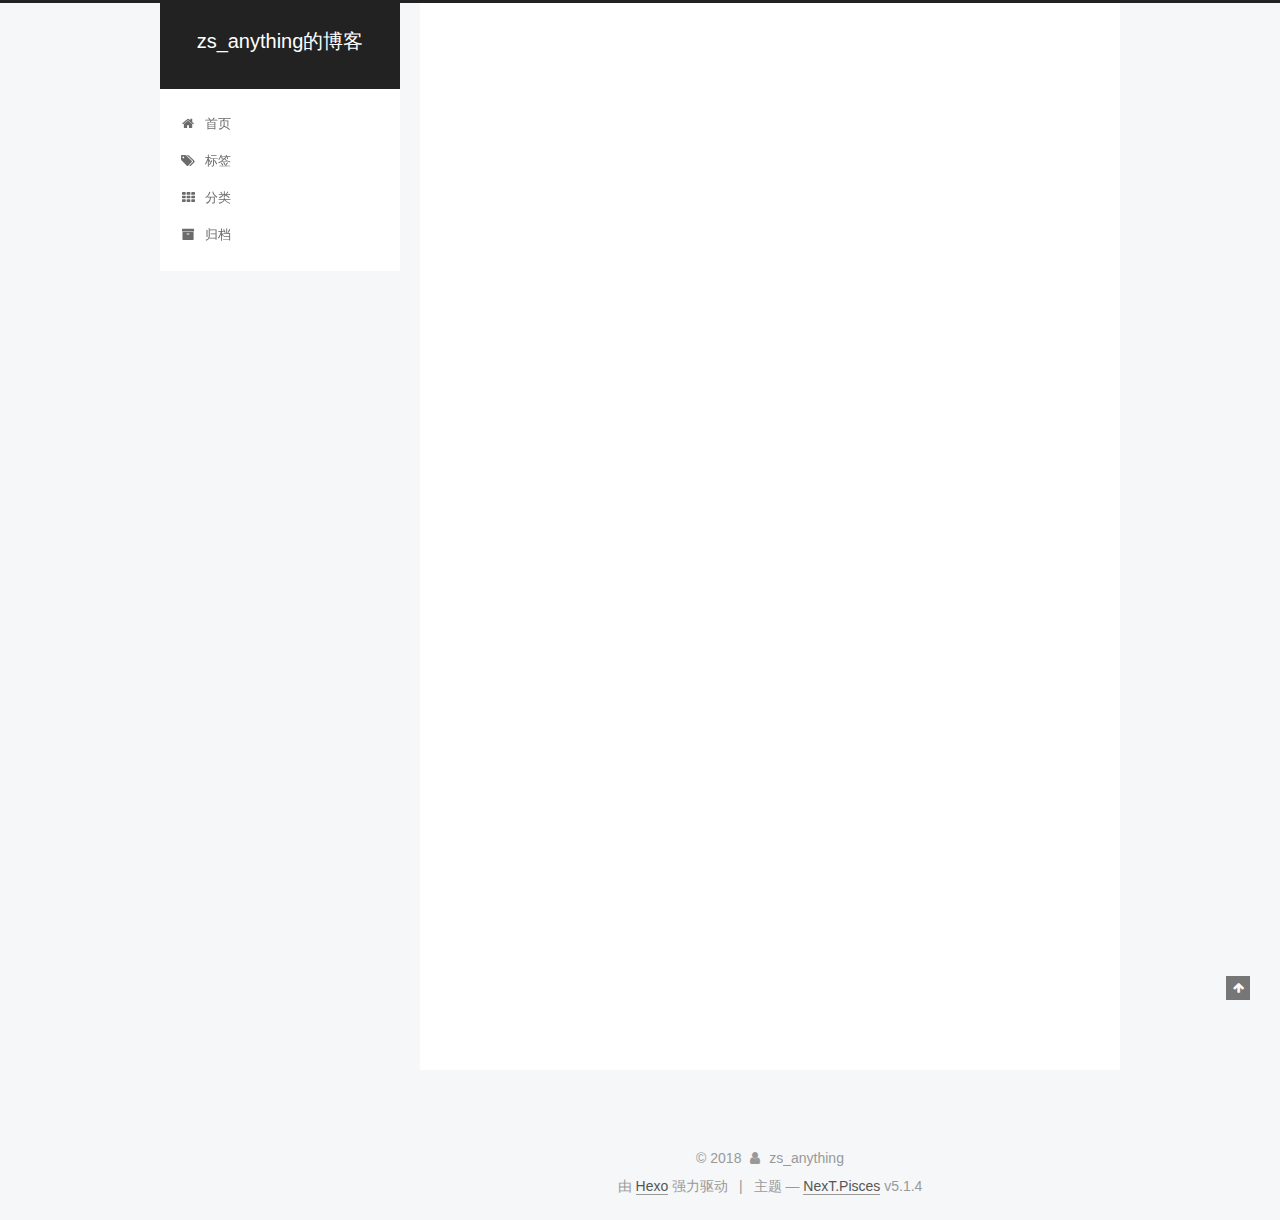
==== commit 5b520b09: "Site updated: 2018-03-23 17:43:04" ====
--- a/index.html
+++ b/index.html
@@ -200,6 +200,16 @@
         </li>
       
         
+        <li class="menu-item menu-item-categories">
+          <a href="/categories/" rel="section">
+            
+              <i class="menu-item-icon fa fa-fw fa-th"></i> <br />
+            
+            分类
+          </a>
+        </li>
+      
+        
         <li class="menu-item menu-item-archives">
           <a href="/archives/" rel="section">
             
--- a/css/main.css
+++ b/css/main.css
@@ -487,8 +487,8 @@
   margin: 20px 0;
   padding: 0;
   font-size: 13px;
-  color: #4d4d4c;
-  background: #f7f7f7;
+  color: #ccc;
+  background: #2d2d2d;
   line-height: 1.6;
 }
 pre,
@@ -508,7 +508,7 @@
 }
 pre code {
   padding: 0;
-  color: #4d4d4c;
+  color: #ccc;
   background: none;
   text-shadow: none;
 }
@@ -531,7 +531,7 @@
 }
 .highlight figcaption {
   font-size: 1em;
-  color: #4d4d4c;
+  color: #ccc;
   line-height: 1em;
   margin-bottom: 1em;
 }
@@ -545,23 +545,23 @@
 }
 .highlight figcaption a {
   float: right;
-  color: #4d4d4c;
+  color: #ccc;
 }
 .highlight figcaption a:hover {
-  border-bottom-color: #4d4d4c;
+  border-bottom-color: #ccc;
 }
 .highlight .gutter pre {
   padding-left: 10px;
   padding-right: 10px;
-  color: #869194;
+  color: #999;
   text-align: right;
-  background-color: #eff2f3;
+  background-color: #1b1b1b;
 }
 .highlight .code pre {
   width: 100%;
   padding-left: 10px;
   padding-right: 10px;
-  background-color: #f7f7f7;
+  background-color: #2d2d2d;
 }
 .highlight .line {
   height: 20px;
@@ -579,16 +579,16 @@
   border: none;
 }
 pre .deletion {
-  background: #fdd;
+  background: #008000;
 }
 pre .addition {
-  background: #dfd;
+  background: #800000;
 }
 pre .meta {
-  color: #8959a8;
+  color: #c9c;
 }
 pre .comment {
-  color: #8e908c;
+  color: #999;
 }
 pre .variable,
 pre .attribute,
@@ -602,7 +602,7 @@
 pre .css .id,
 pre .css .class,
 pre .css .pseudo {
-  color: #c82829;
+  color: #f2777a;
 }
 pre .number,
 pre .preprocessor,
@@ -611,7 +611,7 @@
 pre .params,
 pre .constant,
 pre .command {
-  color: #f5871f;
+  color: #f99157;
 }
 pre .ruby .class .title,
 pre .css .rules .attribute,
@@ -624,11 +624,11 @@
 pre .special,
 pre .number,
 pre .formula {
-  color: #718c00;
+  color: #9c9;
 }
 pre .title,
 pre .css .hexcolor {
-  color: #3e999f;
+  color: #6cc;
 }
 pre .function,
 pre .python .decorator,
@@ -638,11 +638,11 @@
 pre .perl .sub,
 pre .javascript .title,
 pre .coffeescript .title {
-  color: #4271ae;
+  color: #69c;
 }
 pre .keyword,
 pre .javascript .function {
-  color: #8959a8;
+  color: #c9c;
 }
 .full-image.full-image.full-image.full-image {
   border: none;
@@ -1823,7 +1823,7 @@
   width: 4px;
   height: 4px;
   border-radius: 50%;
-  background: #8effff;
+  background: #ff1afe;
 }
 .links-of-blogroll {
   font-size: 13px;
